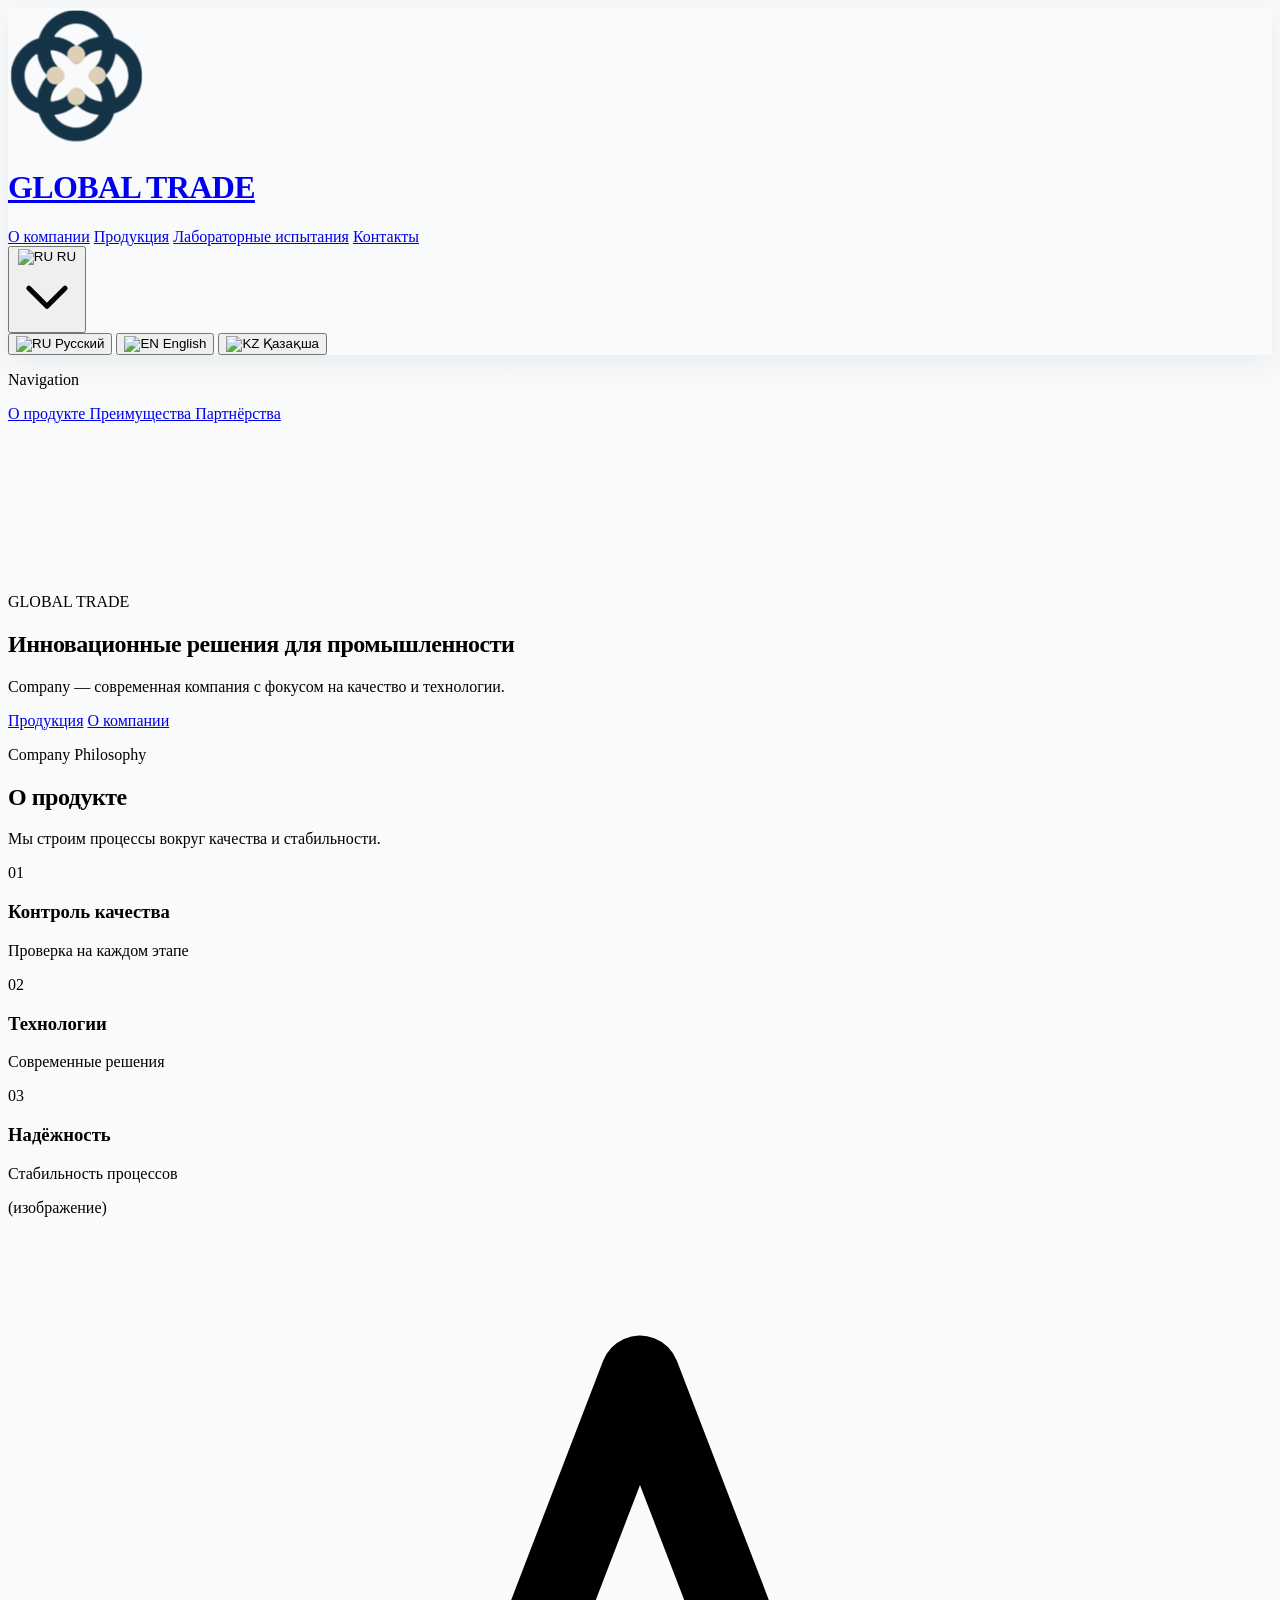
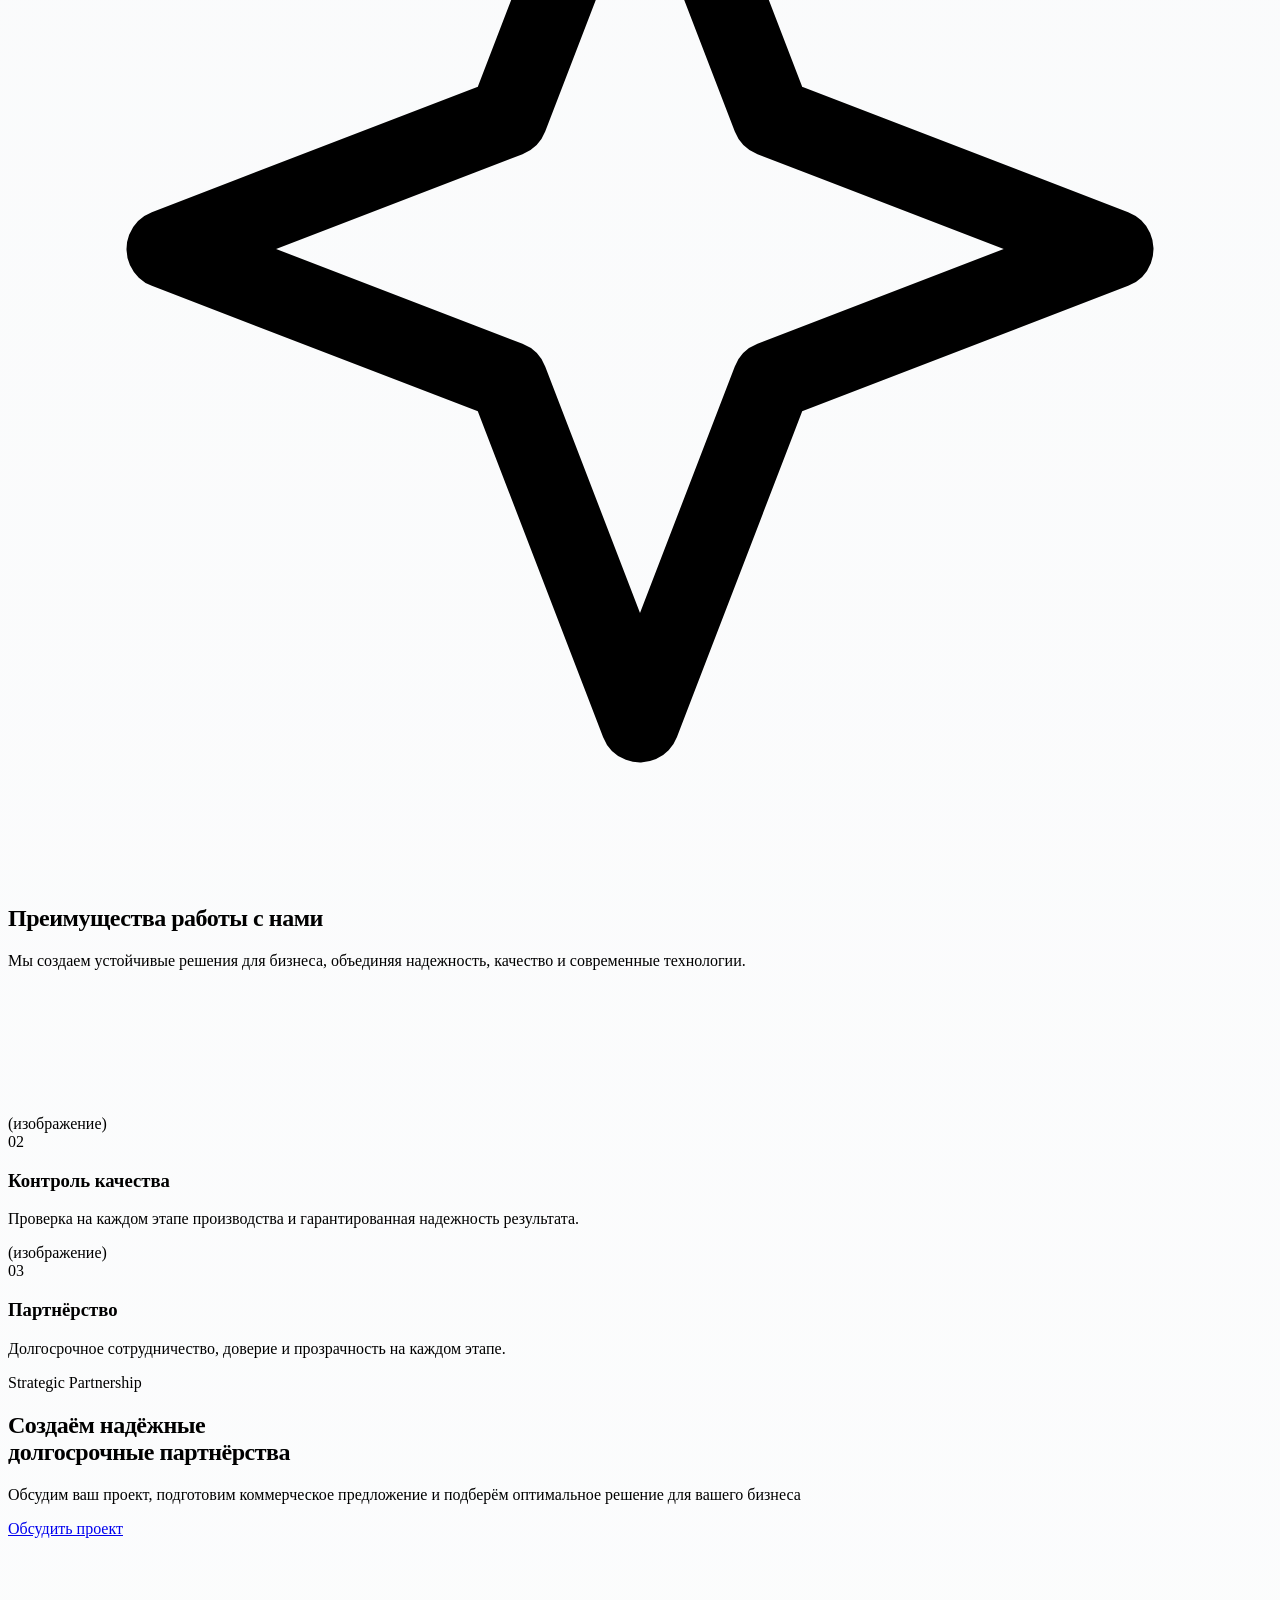
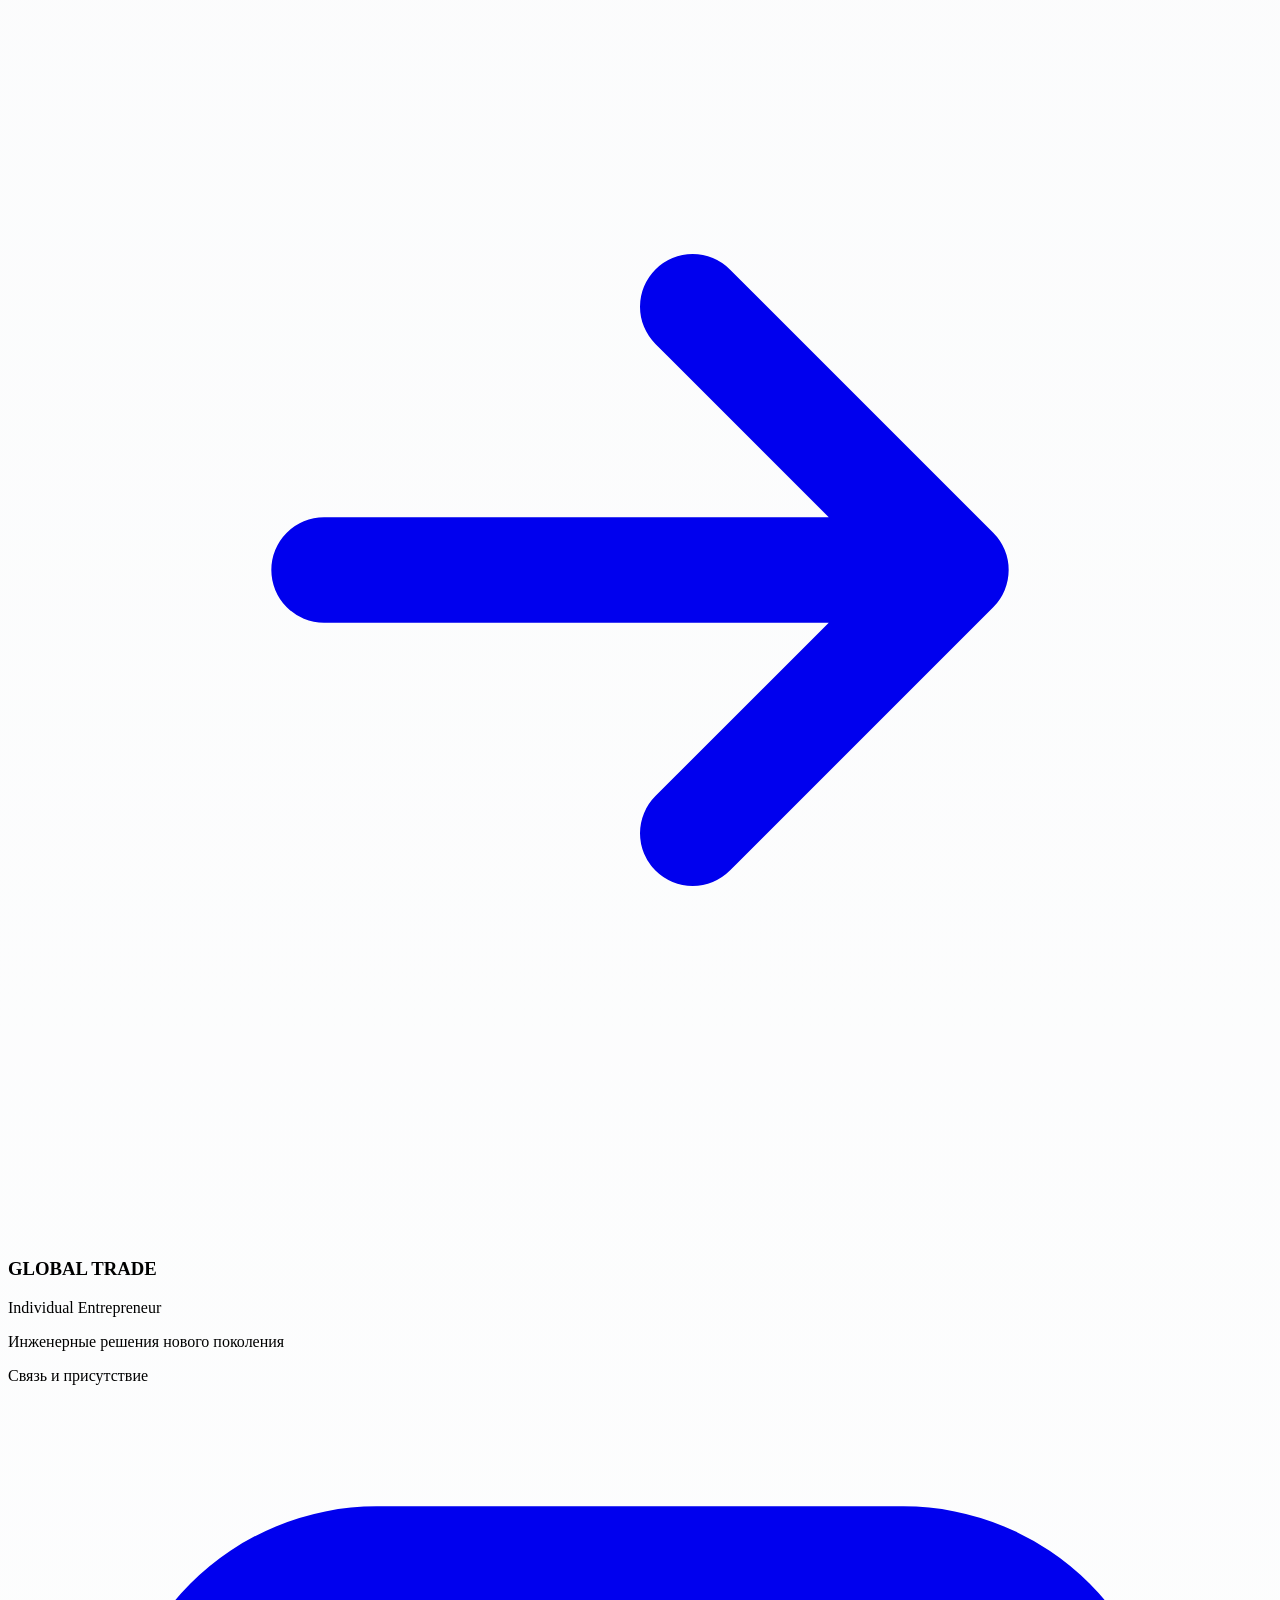
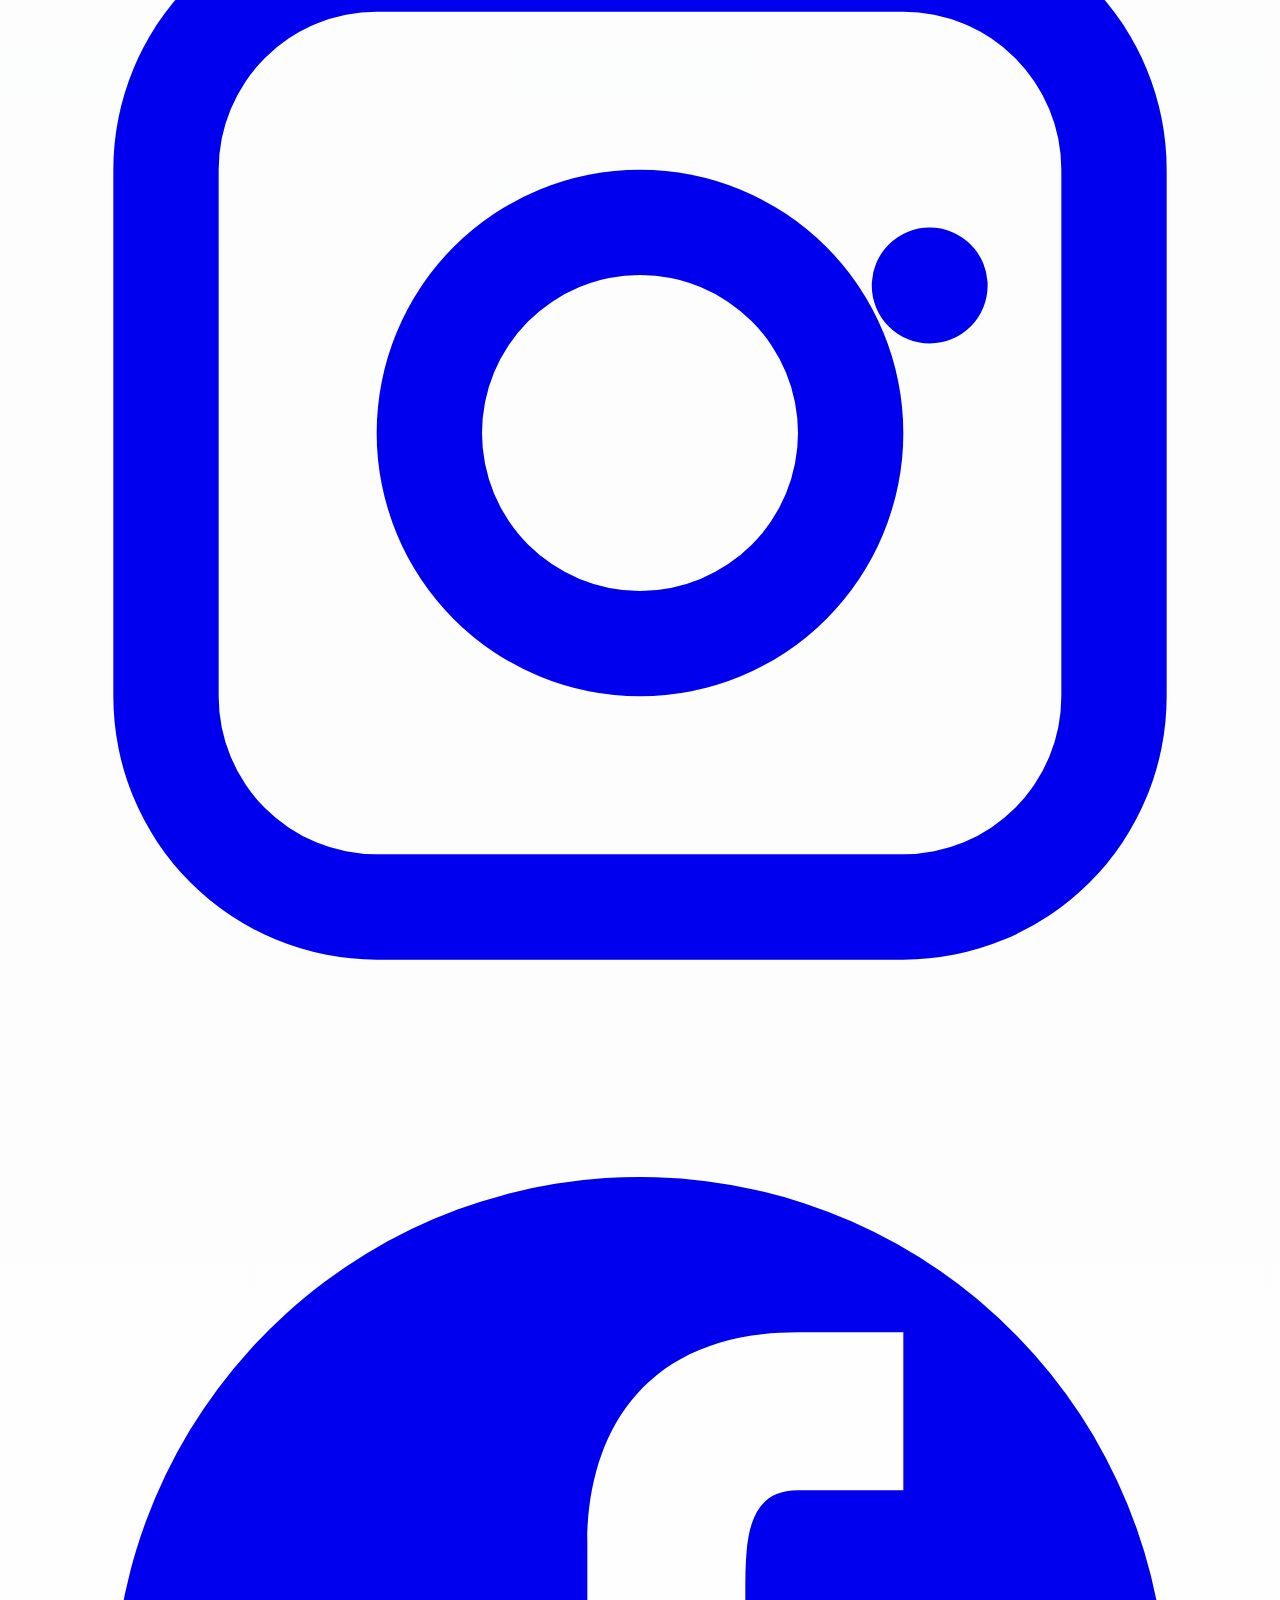
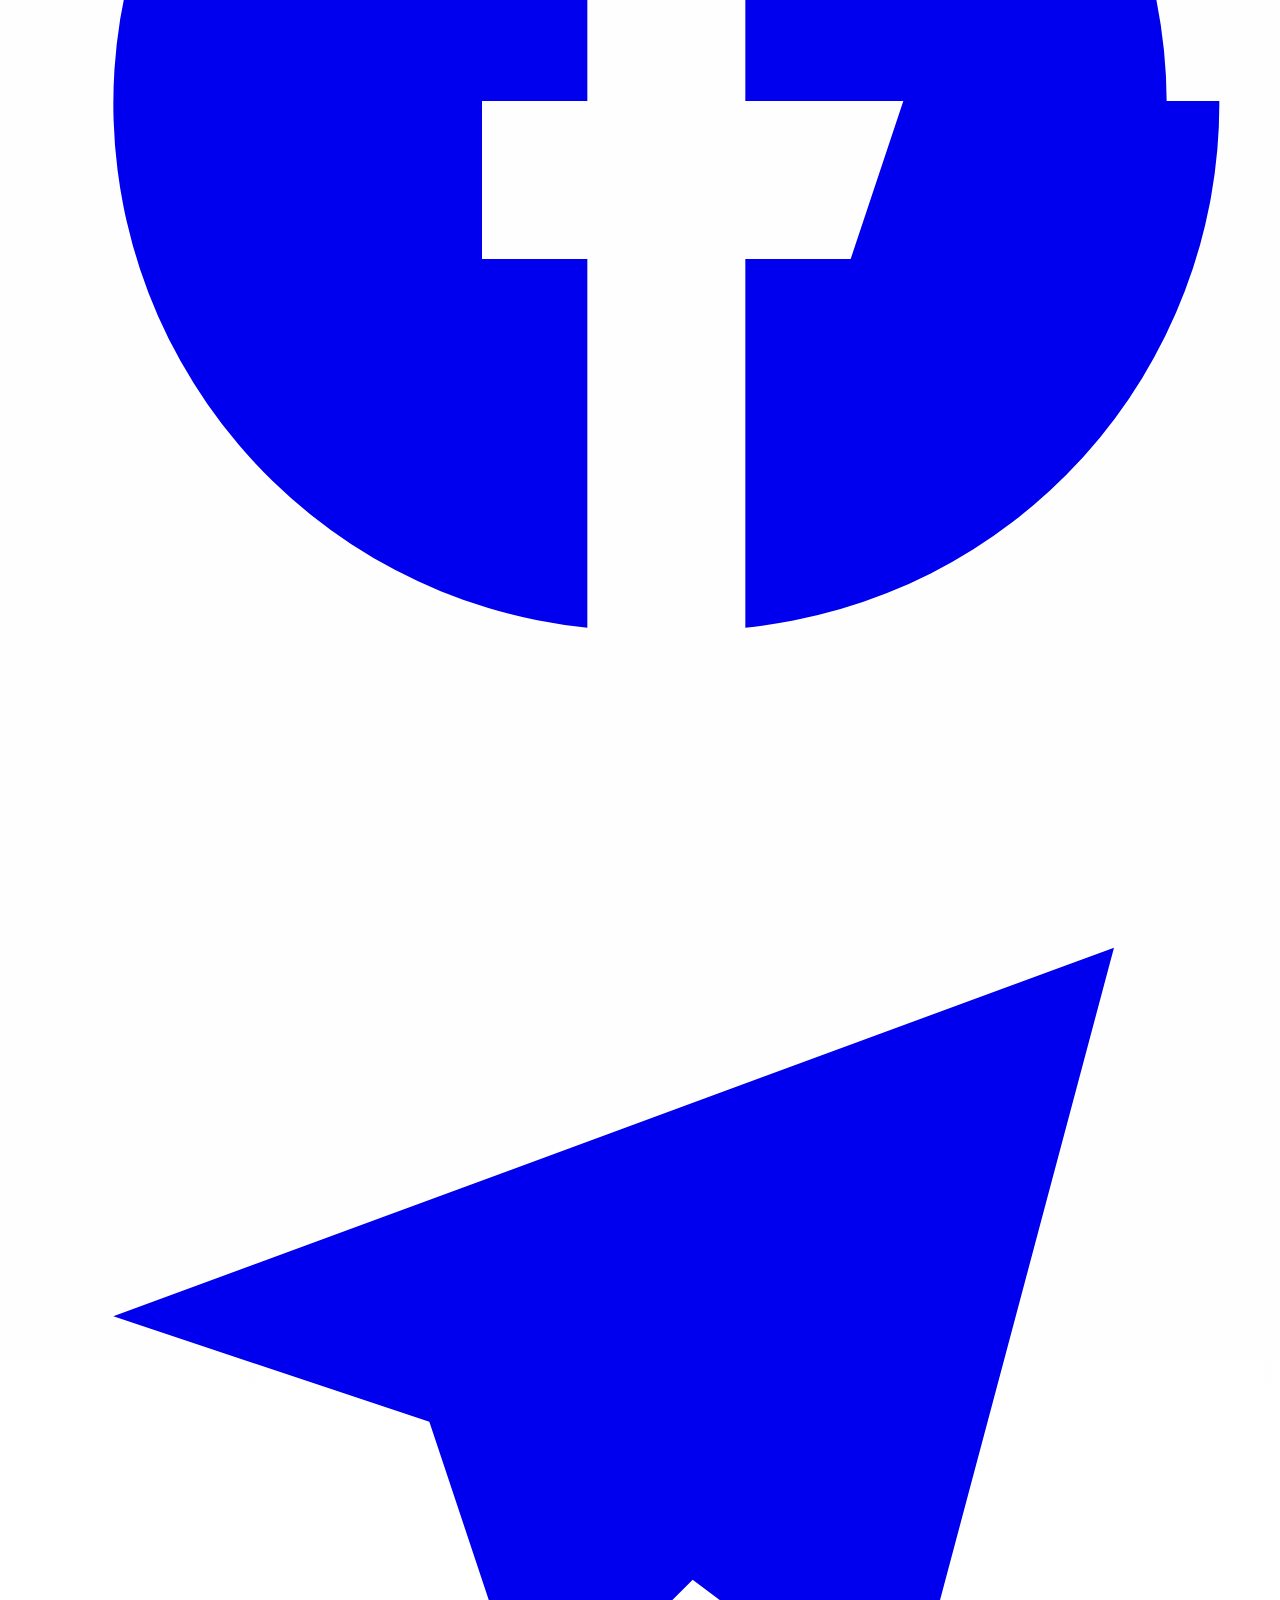
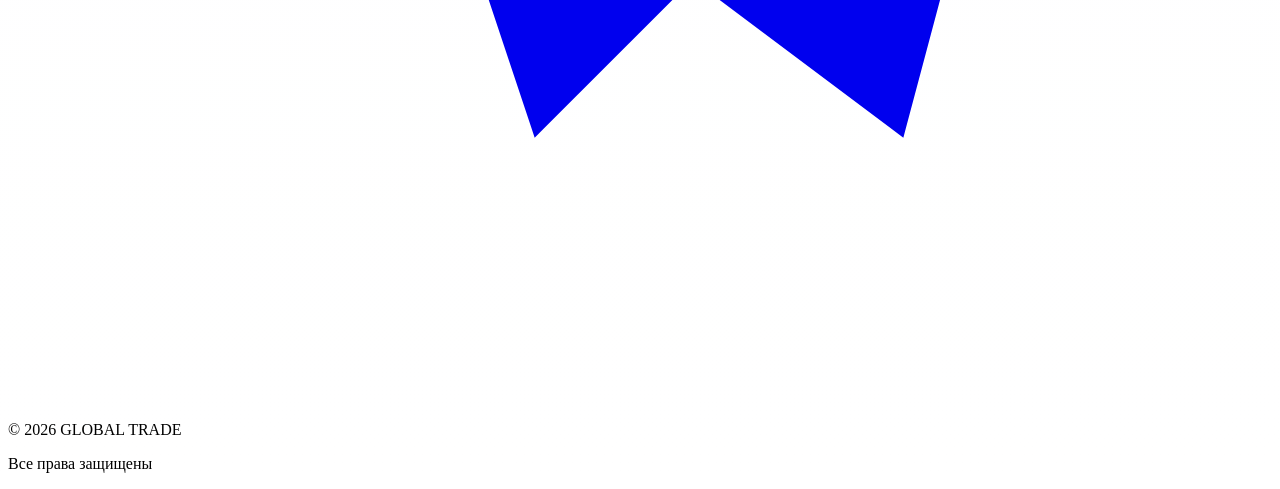
==== index.html @ b589ba6c "Initial commit" ====
<!DOCTYPE html>
<html lang="ru">
<head>
  <meta charset="UTF-8" />
  <meta name="viewport" content="width=device-width, initial-scale=1.0" />
  <title>Company</title>

  <script src="https://cdn.tailwindcss.com"></script>
  <link href="https://unpkg.com/aos@2.3.1/dist/aos.css" rel="stylesheet">
  <link rel="stylesheet" href="./css/app.css" /> 
</head>

<body class="font-sans text-gray-900 overflow-x-hidden opacity-100">

<!-- HEADER -->
<header
  id="mainHeader"
  class="fixed top-0 w-full z-50 transition-all duration-500 ease-in-out
         border-b border-white/20 py-5"
  style="
    background: rgba(255, 255, 255, 0.04);
    backdrop-filter: blur(2px);
    -webkit-backdrop-filter: blur(2px);
    box-shadow: 0 8px 32px rgba(15, 49, 72, 0.08);
  "
>
  <div
    id="headerInner"
    class="w-full flex justify-between items-center
           px-4 sm:px-6 lg:px-10 xl:px-16
           transition-all duration-500"
  >

    <!-- LOGO -->
    <a href="index.html" class="flex items-center">

      <div
        id="logoBox"
        class="bg-white/95 backdrop-blur-md rounded-sm
               px-3 py-1.5 shadow-md border border-gray-200
               transition-all duration-500"
      >
        <div class="flex flex-col items-center leading-none">

          <img
            src="./assets/Logo.png"
            alt="GLOBAL TRADE"
            id="logoImg"
            class="h-8 md:h-9 w-auto object-contain mb-0 transition-all duration-500"
          />

          <h1
            id="logoText"
            class="text-[#0F3148] font-semibold text-xs md:text-sm
                   tracking-wide leading-none -mt-1 transition-all duration-500"
          >
            GLOBAL TRADE
          </h1>

        </div>
      </div>

    </a>

    <!-- NAV -->
    <nav
      id="mainNav"
      class="hidden md:flex gap-8 text-sm font-medium text-white/90 transition-all duration-500"
    >
      <a data-i18n="nav_about" href="about.html" class="hover:text-[#D8C7A1] transition">
        О компании
      </a>

      <a data-i18n="nav_products" href="products.html" class="hover:text-[#D8C7A1] transition">
        Продукция
      </a>

      <a data-i18n="nav_lab" href="lab.html" class="hover:text-[#D8C7A1] transition">
        Лабораторные испытания
      </a>

      <a data-i18n="nav_contacts" href="contacts.html" class="hover:text-[#D8C7A1] transition">
        Контакты
      </a>
    </nav>

    <!-- LANGUAGE SWITCHER -->
    <div class="relative" id="langDropdown">

      <button
        type="button"
        id="langToggle"
        class="flex items-center gap-2 px-4 py-2 rounded-xl border border-white/20 bg-white/10 backdrop-blur-md text-white shadow-sm hover:border-[#D8C7A1] transition"
      >
        <img
          id="currentFlag"
          src="https://flagcdn.com/w40/ru.png"
          alt="RU"
          class="w-5 h-5 rounded-sm object-cover"
        />

        <span id="currentLang" class="text-sm font-medium">
          RU
        </span>

        <svg
          id="langArrow"
          class="w-4 h-4 transition duration-300"
          fill="none"
          stroke="currentColor"
          viewBox="0 0 24 24"
        >
          <path
            stroke-linecap="round"
            stroke-linejoin="round"
            stroke-width="2"
            d="M19 9l-7 7-7-7"
          />
        </svg>
      </button>

      <div
        id="langMenu"
        class="hidden absolute right-0 mt-3 w-48 bg-white rounded-2xl shadow-xl p-2 z-50"
      >

        <button
          type="button"
          onclick="switchLanguage('ru')"
          class="w-full text-left flex items-center gap-3 px-3 py-2 rounded-xl hover:bg-gray-50 transition"
        >
          <img src="https://flagcdn.com/w40/ru.png" class="w-5 h-5 rounded-sm" alt="RU" />
          <span>Русский</span>
        </button>

        <button
          type="button"
          onclick="switchLanguage('en')"
          class="w-full text-left flex items-center gap-3 px-3 py-2 rounded-xl hover:bg-gray-50 transition"
        >
          <img src="https://flagcdn.com/w40/gb.png" class="w-5 h-5 rounded-sm" alt="EN" />
          <span>English</span>
        </button>

        <button
          type="button"
          onclick="switchLanguage('kz')"
          class="w-full text-left flex items-center gap-3 px-3 py-2 rounded-xl hover:bg-gray-50 transition"
        >
          <img src="https://flagcdn.com/w40/kz.png" class="w-5 h-5 rounded-sm" alt="KZ" />
          <span>Қазақша</span>
        </button>

      </div>
    </div>
  </div>
</header>

<!-- SIDE SECTION NAVIGATION -->
<div
  class="fixed right-0 top-1/2 -translate-y-1/2 z-40 hidden lg:block group"
>

  <!-- elegant side trigger -->
  <div
    class="absolute right-0 top-1/2 -translate-y-1/2
           w-[14px] h-[240px]
           rounded-l-[20px]
           bg-gradient-to-b
           from-[#D8C7A1]
           via-[#B89A6A]
           to-[#0F3148]
           shadow-[0_20px_50px_rgba(15,49,72,0.18)]
           overflow-hidden"
  >

    <!-- soft glow -->
    <div
      class="absolute inset-0
             bg-white/10
             backdrop-blur-sm"
    ></div>

    <!-- center ornament -->
    <div
      class="absolute top-1/2 left-1/2
             -translate-x-1/2 -translate-y-1/2
             flex flex-col gap-2"
    >
      <span class="w-[4px] h-[4px] rounded-full bg-white/70"></span>
      <span class="w-[4px] h-[4px] rounded-full bg-white/70"></span>
      <span class="w-[4px] h-[4px] rounded-full bg-white/70"></span>
    </div>

  </div>

  <!-- expandable menu -->
  <div
    class="mr-4
          translate-x-[260px]
          group-hover:translate-x-0
          transition-all duration-500 ease-in-out"
  >

    <div
      class="relative
            bg-white
            border border-[#E8DFCF]
            rounded-[28px]
            px-6 py-7
            shadow-[0_30px_80px_rgba(15,49,72,0.12)]"
    >

      <!-- top ornament -->
      <div class="flex items-center gap-3 mb-6">

        <span class="w-8 h-[1px] bg-[#D8C7A1]/80"></span>

        <div
          class="w-2.5 h-2.5 rotate-45
                border border-[#D8C7A1]"
        ></div>

        <span class="w-8 h-[1px] bg-[#D8C7A1]/80"></span>

      </div>

      <!-- title -->
      <p
        class="text-[11px]
              uppercase tracking-[0.22em]
              text-[#0F3148]/50
              mb-5"
      >
        Navigation
      </p>

      <!-- links -->
      <div class="flex flex-col gap-5">

        <a
          href="#product"
          class="group/item flex items-center gap-4
                text-sm text-[#0F3148]/75
                hover:text-[#0F3148]
                transition duration-300"
        >
          <span
            class="w-2.5 h-2.5 rounded-full
                  border border-[#D8C7A1]
                  bg-[#D8C7A1]/20
                  group-hover/item:scale-125
                  group-hover/item:bg-[#D8C7A1]
                  transition duration-300"
          ></span>

          <span class="font-medium">
            О продукте
          </span>
        </a>

        <a
          href="#values"
          class="group/item flex items-center gap-4
                text-sm text-[#0F3148]/75
                hover:text-[#0F3148]
                transition duration-300"
        >
          <span
            class="w-2.5 h-2.5 rounded-full
                  border border-[#D8C7A1]
                  bg-[#D8C7A1]/20
                  group-hover/item:scale-125
                  group-hover/item:bg-[#D8C7A1]
                  transition duration-300"
          ></span>

          <span class="font-medium">
            Преимущества
          </span>
        </a>

        <a
          href="#partnership"
          class="group/item flex items-center gap-4
                text-sm text-[#0F3148]/75
                hover:text-[#0F3148]
                transition duration-300"
        >
          <span
            class="w-2.5 h-2.5 rounded-full
                  border border-[#D8C7A1]
                  bg-[#D8C7A1]/20
                  group-hover/item:scale-125
                  group-hover/item:bg-[#D8C7A1]
                  transition duration-300"
          ></span>

          <span class="font-medium">
            Партнёрства
          </span>
        </a>

      </div>

    </div>
  </div>
</div>

<!-- HERO -->
<section class="relative h-[76vh] min-h-[650px] flex items-center overflow-hidden">

  <!-- Background Video -->
  <video
    autoplay
    muted
    loop
    playsinline
    class="absolute inset-0 w-full h-full object-cover z-10"
  >
    <source src="./assets/Main.mp4" type="video/mp4" />
  </video>

  <!-- Brand Overlay -->
  <div class="absolute inset-0 bg-[#0F3148]/65 z-10"></div>
  <div class="absolute inset-0 bg-gradient-to-r from-[#0F3148]/80 via-[#0F3148]/45 to-transparent z-10"></div>

  <!-- Soft Bottom Transition -->
  <div class="absolute bottom-0 left-0 w-full h-24 bg-gradient-to-t from-black/20 to-transparent z-10"></div>

  <!-- Content -->
  <div class="relative z-20 w-full px-4 sm:px-6 lg:px-10 xl:px-16">

    <div class="max-w-2xl">

      <!-- Small Label -->
      <p
        data-aos="fade-up"
        class="text-white/70 text-sm uppercase tracking-[0.2em] mb-5"
      >
        GLOBAL TRADE
      </p>

      <!-- Title -->
      <h1
        data-i18n="hero_title"
        data-aos="fade-up"
        data-aos-delay="100"
        class="text-4xl md:text-6xl font-semibold leading-tight text-white mb-6"
      >
        Инновационные решения для промышленности
      </h1>

      <!-- Description -->
      <p
        data-i18n="hero_desc"
        data-aos="fade-up"
        data-aos-delay="200"
        class="text-white/85 text-lg md:text-xl leading-relaxed max-w-xl mb-10"
      >
        GLOBAL TRADE — современная компания с фокусом на качество, технологии и устойчивое развитие промышленности.
      </p>

      <!-- CTA Buttons -->
      <div
        data-aos="fade-up"
        data-aos-delay="300"
        class="flex flex-wrap gap-4"
      >

        <a
          data-i18n="btn_products"
          href="products.html"
          class="bg-[#D8C7A1] text-[#0F3148] px-7 py-4 rounded-xl hover:opacity-90 transition shadow-lg font-medium"
        >
          Продукция
        </a>

        <a
          data-i18n="btn_about"
          href="about.html"
          class="border border-white/30 text-white px-7 py-4 rounded-xl hover:bg-white/10 transition font-medium"
        >
          О компании
        </a>

      </div>

    </div>

  </div>
</section>


<!-- FEATURES / OUR APPROACH -->
<section id="product" class="relative pt-24 pb-20 overflow-hidden">

  <!-- Luxury background -->
  <div class="absolute inset-0 bg-gradient-to-b from-[#F3F0EA] via-white to-[#F8F8F8]"></div>

  <!-- Soft blue glow -->
  <div class="absolute top-[-150px] right-[-100px] w-[500px] h-[500px] bg-[#0F3148]/5 blur-[140px] rounded-full"></div>

  <!-- Soft beige glow -->
  <div class="absolute bottom-[-150px] left-[-100px] w-[450px] h-[450px] bg-[#D8C7A1]/10 blur-[120px] rounded-full"></div>

  <!-- Content -->
  <div class="relative z-10 w-full px-4 sm:px-6 lg:px-10 xl:px-16">

    <div class="grid lg:grid-cols-2 gap-16 items-center">

      <!-- LEFT TEXT BLOCK -->
      <div data-aos="fade-right">

        <p class="text-[#0F3148]/60 uppercase tracking-[0.18em] text-sm mb-3">
          Company Philosophy
        </p>

        <h2
          data-i18n="approach_title"
          class="text-3xl md:text-5xl font-semibold text-[#0F3148] mb-5"
        >
          О продукте
        </h2>

        <p
          data-i18n="approach_desc"
          class="text-[#0F3148]/70 mb-10 max-w-xl text-lg leading-relaxed"
        >
          Мы строим процессы вокруг качества и стабильности.
        </p>

        <div class="space-y-8">

          <!-- Item -->
          <div class="flex gap-5">

            <div class="w-11 h-11 bg-[#0F3148]/5 text-[#0F3148]
                        flex items-center justify-center rounded-xl
                        font-semibold border border-[#0F3148]/10">
              01
            </div>

            <div>
              <h3
                data-i18n="approach_item_1_title"
                class="font-semibold text-[#0F3148] text-lg"
              >
                Контроль качества
              </h3>

              <p
                data-i18n="approach_item_1_desc"
                class="text-[#0F3148]/65 text-sm mt-1"
              >
                Проверка на каждом этапе
              </p>
            </div>

          </div>

          <!-- Item -->
          <div class="flex gap-5">

            <div class="w-11 h-11 bg-[#0F3148]/5 text-[#0F3148]
                        flex items-center justify-center rounded-xl
                        font-semibold border border-[#0F3148]/10">
              02
            </div>

            <div>
              <h3
                data-i18n="approach_item_2_title"
                class="font-semibold text-[#0F3148] text-lg"
              >
                Технологии
              </h3>

              <p
                data-i18n="approach_item_2_desc"
                class="text-[#0F3148]/65 text-sm mt-1"
              >
                Современные решения
              </p>
            </div>

          </div>

          <!-- Item -->
          <div class="flex gap-5">

            <div class="w-11 h-11 bg-[#0F3148]/5 text-[#0F3148]
                        flex items-center justify-center rounded-xl
                        font-semibold border border-[#0F3148]/10">
              03
            </div>

            <div>
              <h3
                data-i18n="approach_item_3_title"
                class="font-semibold text-[#0F3148] text-lg"
              >
                Надёжность
              </h3>

              <p
                data-i18n="approach_item_3_desc"
                class="text-[#0F3148]/65 text-sm mt-1"
              >
                Стабильность процессов
              </p>
            </div>

          </div>

        </div>

      </div>

      <!-- RIGHT IMAGE BLOCK -->
      <div data-aos="fade-left">

        <div class="relative">

          <div class="absolute inset-0 bg-[#D8C7A1]/10 blur-3xl rounded-[40px]"></div>

          <div class="relative w-full h-[460px] rounded-[32px]
                      bg-white/80 backdrop-blur-md border border-white/60
                      shadow-xl flex items-center justify-center">

            <span class="text-[#0F3148]/40 text-sm">
              (изображение)
            </span>

          </div>

        </div>

      </div>

    </div>

  </div>
</section>


<!-- VALUES -->
<section id="values" class="relative py-24 bg-gradient-to-b from-white to-[#F8FAFC] overflow-hidden">

  <!-- soft background glow -->
  <div class="absolute inset-0 pointer-events-none">
    <div class="absolute top-10 left-10 w-72 h-72 bg-[#0F3148]/5 rounded-full blur-[120px]"></div>
    <div class="absolute bottom-10 right-10 w-80 h-80 bg-[#D8C7A1]/10 rounded-full blur-[140px]"></div>
  </div>

  <div class="relative z-10 w-full px-4 sm:px-6 lg:px-10 xl:px-16">

    <!-- TITLE -->
    <div class="text-center mb-16" data-aos="fade-up">

      <!-- elegant ornament -->
      <div class="flex justify-center mb-5">
        <div class="flex items-center gap-3">

          <span class="w-10 h-[1px] bg-[#D8C7A1]/70"></span>

          <svg
            class="w-5 h-5 text-[#D8C7A1]"
            fill="none"
            stroke="currentColor"
            viewBox="0 0 24 24"
          >
            <path
              stroke-linecap="round"
              stroke-linejoin="round"
              stroke-width="1.5"
              d="M12 3L14.5 9.5L21 12L14.5 14.5L12 21L9.5 14.5L3 12L9.5 9.5L12 3Z"
            />
          </svg>

          <span class="w-10 h-[1px] bg-[#D8C7A1]/70"></span>

        </div>
      </div>

      <h2
        data-i18n="values_title"
        class="text-3xl md:text-5xl font-semibold text-[#0F3148] leading-tight"
      >
        Преимущества работы с нами
      </h2>

      <p class="text-gray-600 text-lg max-w-2xl mx-auto mt-5 leading-relaxed">
        Мы создаем устойчивые решения для бизнеса, объединяя
        надежность, качество и современные технологии.
      </p>

    </div>

    <!-- CARDS -->
    <div class="grid md:grid-cols-3 gap-8">

      <!-- CARD 1 -->
      <div
        class="group bg-white rounded-3xl border border-gray-100 shadow-sm
               hover:shadow-xl transition duration-500 overflow-hidden"
        data-aos="fade-up"
      >
        <div
          class="h-56 bg-gradient-to-br from-[#0F3148]/5 to-[#D8C7A1]/10
                 flex items-center justify-center"
        >
          <span class="text-gray-400 text-sm">(изображение)</span>
        </div>

        <div class="p-8">
          <div
            class="w-12 h-12 rounded-2xl bg-[#0F3148]/5 text-[#0F3148]
                   flex items-center justify-center font-semibold mb-5"
          >
            01
          </div>

          <h3
            data-i18n="values_1"
            class="font-semibold text-xl text-[#0F3148] mb-3"
          >
            Технологичность
          </h3>

          <p class="text-gray-600 leading-relaxed">
            Современные решения и инновационные подходы
            для стабильного роста и эффективности.
          </p>
        </div>
      </div>

      <!-- CARD 2 -->
      <div
        class="group bg-white rounded-3xl border border-gray-100 shadow-sm
               hover:shadow-xl transition duration-500 overflow-hidden"
        data-aos="fade-up"
        data-aos-delay="100"
      >
        <div
          class="h-56 bg-gradient-to-br from-[#0F3148]/5 to-[#D8C7A1]/10
                 flex items-center justify-center"
        >
          <span class="text-gray-400 text-sm">(изображение)</span>
        </div>

        <div class="p-8">
          <div
            class="w-12 h-12 rounded-2xl bg-[#0F3148]/5 text-[#0F3148]
                   flex items-center justify-center font-semibold mb-5"
          >
            02
          </div>

          <h3
            data-i18n="values_2"
            class="font-semibold text-xl text-[#0F3148] mb-3"
          >
            Контроль качества
          </h3>

          <p class="text-gray-600 leading-relaxed">
            Проверка на каждом этапе производства
            и гарантированная надежность результата.
          </p>
        </div>
      </div>

      <!-- CARD 3 -->
      <div
        class="group bg-white rounded-3xl border border-gray-100 shadow-sm
               hover:shadow-xl transition duration-500 overflow-hidden"
        data-aos="fade-up"
        data-aos-delay="200"
      >
        <div
          class="h-56 bg-gradient-to-br from-[#0F3148]/5 to-[#D8C7A1]/10
                 flex items-center justify-center"
        >
          <span class="text-gray-400 text-sm">(изображение)</span>
        </div>

        <div class="p-8">
          <div
            class="w-12 h-12 rounded-2xl bg-[#0F3148]/5 text-[#0F3148]
                   flex items-center justify-center font-semibold mb-5"
          >
            03
          </div>

          <h3
            data-i18n="values_3"
            class="font-semibold text-xl text-[#0F3148] mb-3"
          >
            Партнёрство
          </h3>

          <p class="text-gray-600 leading-relaxed">
            Долгосрочное сотрудничество,
            доверие и прозрачность на каждом этапе.
          </p>
        </div>
      </div>

    </div>

  </div>
</section>


<!-- CTA -->
<section id="partnership" class="relative py-14 bg-gradient-to-b from-[#C8B08A] via-[#9F845C] to-[#5E4A33] overflow-hidden">

  <!-- luxury background atmosphere -->
  <div class="absolute inset-0 pointer-events-none">

    <!-- warm top glow -->
    <div
      class="absolute top-[-80px] left-[-40px] w-80 h-80
             bg-[#E6D4B2]/18 rounded-full blur-[140px]
             animate-[floatGlow_8s_ease-in-out_infinite]"
    ></div>

    <!-- deep navy contrast -->
    <div
      class="absolute bottom-[-100px] right-0 w-[420px] h-[420px]
             bg-[#0F3148]/20 rounded-full blur-[180px]
             animate-[floatGlow_10s_ease-in-out_infinite]"
    ></div>

    <!-- center luxury depth -->
    <div
      class="absolute inset-0 m-auto w-[520px] h-[320px]
             bg-black/10 rounded-full blur-[150px]
             animate-[pulseSoft_7s_ease-in-out_infinite]"
    ></div>

  </div>

  <div class="relative z-10 w-full px-4 sm:px-6 lg:px-10 xl:px-16">

    <div class="max-w-4xl mx-auto">

      <!-- premium card -->
      <div
        data-aos="zoom-in-up"
        data-aos-duration="1200"
        class="relative overflow-hidden rounded-[32px]
               border border-white/20
               bg-white/35 backdrop-blur-xl
               shadow-[0_35px_100px_rgba(15,49,72,0.18)]"
      >

        <!-- top accent -->
        <div
          class="absolute top-0 left-0 w-full h-[2px]
                 bg-gradient-to-r from-transparent via-white/50 to-transparent"
        ></div>

        <div class="px-8 md:px-14 py-10 md:py-12 text-center">

          <!-- micro label -->
          <p
            class="text-white/70 text-xs md:text-sm
                   uppercase tracking-[0.25em] mb-5"
            data-aos="fade-down"
          >
            Strategic Partnership
          </p>

          <!-- premium ornament -->
          <div
            class="flex justify-center mb-6"
            data-aos="fade-down"
            data-aos-delay="100"
          >
            <div class="flex items-center gap-3">

              <span class="w-12 h-[1px] bg-white/35"></span>

              <div class="w-3 h-3 rotate-45 border border-white/50"></div>

              <span class="w-12 h-[1px] bg-white/35"></span>

            </div>
          </div>

          <!-- stronger headline -->
          <h2
            data-aos="fade-up"
            data-aos-delay="200"
            class="text-3xl md:text-5xl font-semibold
                   text-white leading-tight mb-5"
          >
            Создаём надёжные<br>
            долгосрочные партнёрства
          </h2>

          <!-- stronger description -->
          <p
            data-aos="fade-up"
            data-aos-delay="350"
            class="text-white/80 text-base md:text-lg
                   max-w-2xl mx-auto leading-relaxed mb-8"
          >
            Обсудим ваш проект, подготовим коммерческое предложение
            и подберём оптимальное решение для вашего бизнеса
          </p>

          <!-- better button -->
          <a
            href="contacts.html"
            data-aos="fade-up"
            data-aos-delay="500"
            class="inline-flex items-center gap-3
                   bg-[#0F3148] text-white
                   px-8 py-4 rounded-2xl
                   font-semibold text-sm md:text-base
                   tracking-wide
                   hover:bg-[#163F5B]
                   hover:scale-[1.03]
                   transition duration-500
                   shadow-[0_14px_35px_rgba(15,49,72,0.22)]"
          >
            Обсудить проект

            <svg
              class="w-5 h-5"
              fill="none"
              stroke="currentColor"
              viewBox="0 0 24 24"
            >
              <path
                stroke-linecap="round"
                stroke-linejoin="round"
                stroke-width="2"
                d="M13 7l5 5m0 0l-5 5m5-5H6"
              />
            </svg>
          </a>

          <!-- trust micro line -->
          <p
            class="text-white/60 text-sm mt-8"
            data-aos="fade-up"
            data-aos-delay="650"
          >
            Trusted by partners across Kazakhstan & CIS
          </p>

        </div>

      </div>

    </div>

  </div>
</section>

<!-- FOOTER -->
<footer class="relative bg-gradient-to-b from-[#0B2233] via-[#0F3148] to-[#081722] text-white overflow-hidden">

  <!-- elegant background glow -->
  <div class="absolute inset-0 pointer-events-none">
    <div class="absolute top-[-120px] left-1/2 -translate-x-1/2 w-[500px] h-[500px] bg-[#D8C7A1]/10 blur-[140px] rounded-full"></div>
    <div class="absolute bottom-[-100px] right-20 w-[320px] h-[320px] bg-white/5 blur-[120px] rounded-full"></div>
  </div>

  <div
    id="footerAnim"
    class="relative z-10 w-full px-4 sm:px-6 lg:px-10 xl:px-16
       py-8 opacity-0 translate-y-6
       transition-all duration-700"
  >

    <!-- top border -->
    <div class="border-t border-white/10 pt-10">

      <div class="grid grid-cols-1 md:grid-cols-3 gap-10 items-center">

        <!-- LEFT -->
        <div>

          <!-- small ornament -->
          <div class="flex items-center gap-2 mb-4">
            <span class="w-8 h-[1px] bg-[#D8C7A1]/60"></span>
            <div class="w-2 h-2 rounded-full bg-[#D8C7A1]/80"></div>
          </div>

          <h3 class="text-xl font-semibold tracking-wide">
            GLOBAL TRADE
          </h3>

          <p class="text-[#D8C7A1] text-xs uppercase tracking-[0.18em] mt-1">
            Individual Entrepreneur
          </p>

          <p
            data-i18n="footer_desc"
            class="text-white/60 text-sm mt-4 leading-relaxed max-w-xs"
          >
            Инженерные решения нового поколения
          </p>

        </div>

        <!-- CENTER -->
        <div class="flex flex-col items-center gap-5">

          <p
            data-i18n="footer_presence"
            class="text-sm text-white/50 uppercase tracking-[0.15em]"
          >
            Связь и присутствие
          </p>

          <div class="flex items-center gap-5">

            <!-- Instagram -->
            <a
              href="#"
              class="w-11 h-11 rounded-2xl border border-white/10
                     bg-white/5 backdrop-blur-md
                     flex items-center justify-center
                     hover:border-[#D8C7A1]
                     hover:scale-105
                     transition duration-500"
            >
              <svg class="w-5 h-5" viewBox="0 0 24 24" fill="currentColor">
                <path d="M7 2h10a5 5 0 0 1 5 5v10a5 5 0 0 1-5 5H7a5 5 0 0 1-5-5V7a5 5 0 0 1 5-5zm10 2H7a3 3 0 0 0-3 3v10a3 3 0 0 0 3 3h10a3 3 0 0 0 3-3V7a3 3 0 0 0-3-3zm-5 3a5 5 0 1 1 0 10 5 5 0 0 1 0-10zm0 2a3 3 0 1 0 0 6 3 3 0 0 0 0-6zm5.5-.9a1.1 1.1 0 1 1 0 2.2 1.1 1.1 0 0 1 0-2.2z"/>
              </svg>
            </a>

            <!-- Facebook -->
            <a
              href="#"
              class="w-11 h-11 rounded-2xl border border-white/10
                     bg-white/5 backdrop-blur-md
                     flex items-center justify-center
                     hover:border-[#D8C7A1]
                     hover:scale-105
                     transition duration-500"
            >
              <svg class="w-5 h-5" fill="currentColor" viewBox="0 0 24 24">
                <path d="M22 12a10 10 0 1 0-11 10v-7h-2v-3h2V9c0-2 1-4 4-4h2v3h-2c-1 0-1 1-1 2v2h3l-1 3h-2v7a10 10 0 0 0 9-10z"/>
              </svg>
            </a>

            <!-- Telegram -->
            <a
              href="#"
              class="w-11 h-11 rounded-2xl border border-white/10
                     bg-white/5 backdrop-blur-md
                     flex items-center justify-center
                     hover:border-[#D8C7A1]
                     hover:scale-105
                     transition duration-500"
            >
              <svg class="w-5 h-5" fill="currentColor" viewBox="0 0 24 24">
                <path d="M21 4L2 11l6 2 2 6 3-3 4 3 4-15z"/>
              </svg>
            </a>

          </div>

        </div>

        <!-- RIGHT -->
        <div class="md:text-right text-left">

          <p class="text-white/70 text-sm font-medium">
            © 2026 GLOBAL TRADE
          </p>

          <p
            data-i18n="footer_rights"
            class="text-white/50 text-sm mt-2"
          >
            Все права защищены
          </p>

        </div>

      </div>

    </div>

  </div>
</footer>
<!-- AOS -->
<script src="https://unpkg.com/aos@2.3.1/dist/aos.js"></script>

<!-- I18N -->
<script src="./js/internationalization.js"></script>
<script src="./js/app.js"></script>
</body>
</html>
---- css/app.css ----
body {
  background: linear-gradient(to bottom, #f9fafb, #ffffff);
  transition: opacity 0.3s ease;
}

/* глобальный ритм секций */
section {
  position: relative;
}

/* чуть более аккуратная типографика */
h1, h2 {
  letter-spacing: -0.02em;
}

/* мягкие карточки */
.card-soft {
  transition: all 0.25s ease;
}

.card-soft:hover {
  transform: translateY(-4px);
}

@keyframes floatGlow {
  0%, 100% {
    transform: translateY(0px) translateX(0px);
  }
  50% {
    transform: translateY(-20px) translateX(10px);
  }
}

@keyframes pulseSoft {
  0%, 100% {
    opacity: 0.7;
    transform: scale(1);
  }
  50% {
    opacity: 1;
    transform: scale(1.05);
  }
}

@keyframes shineLine {
  0% {
    opacity: 0.2;
    transform: translateX(-20%);
  }
  50% {
    opacity: 1;
  }
  100% {
    opacity: 0.2;
    transform: translateX(20%);
  }
}
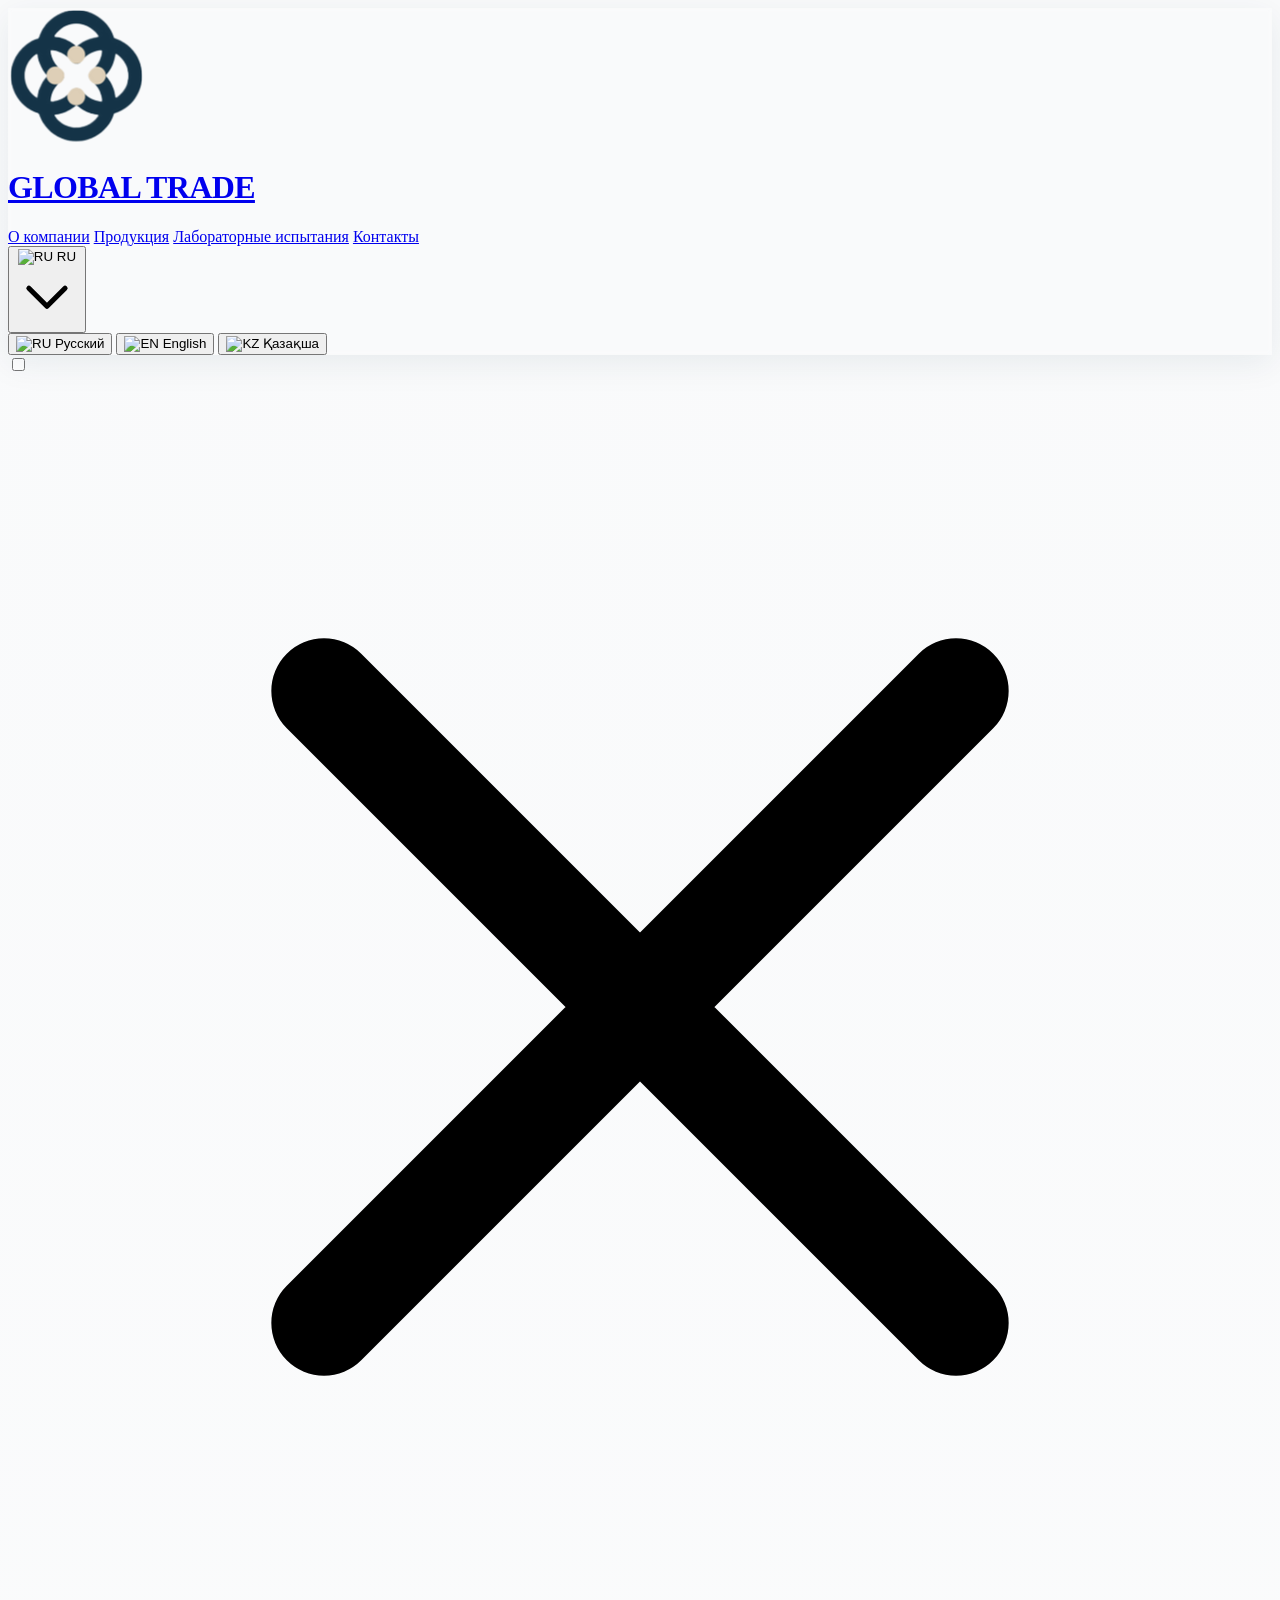
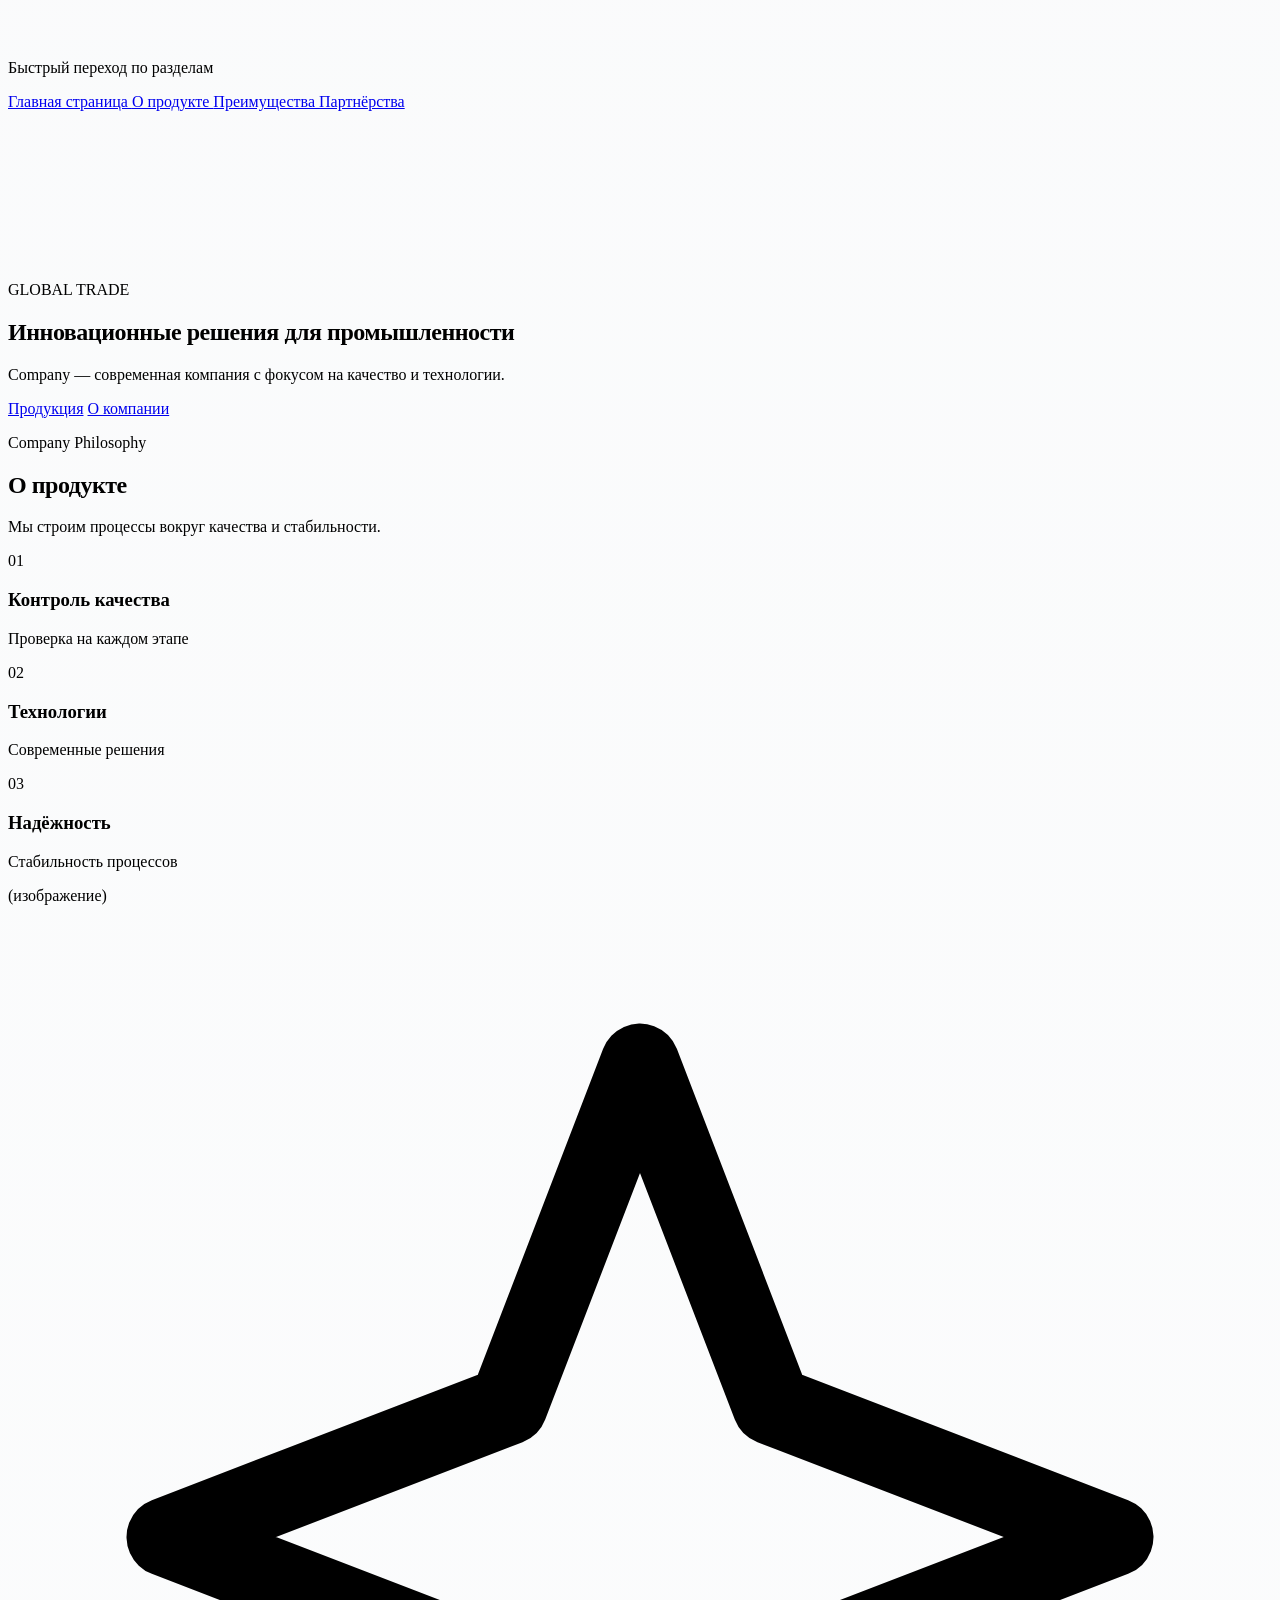
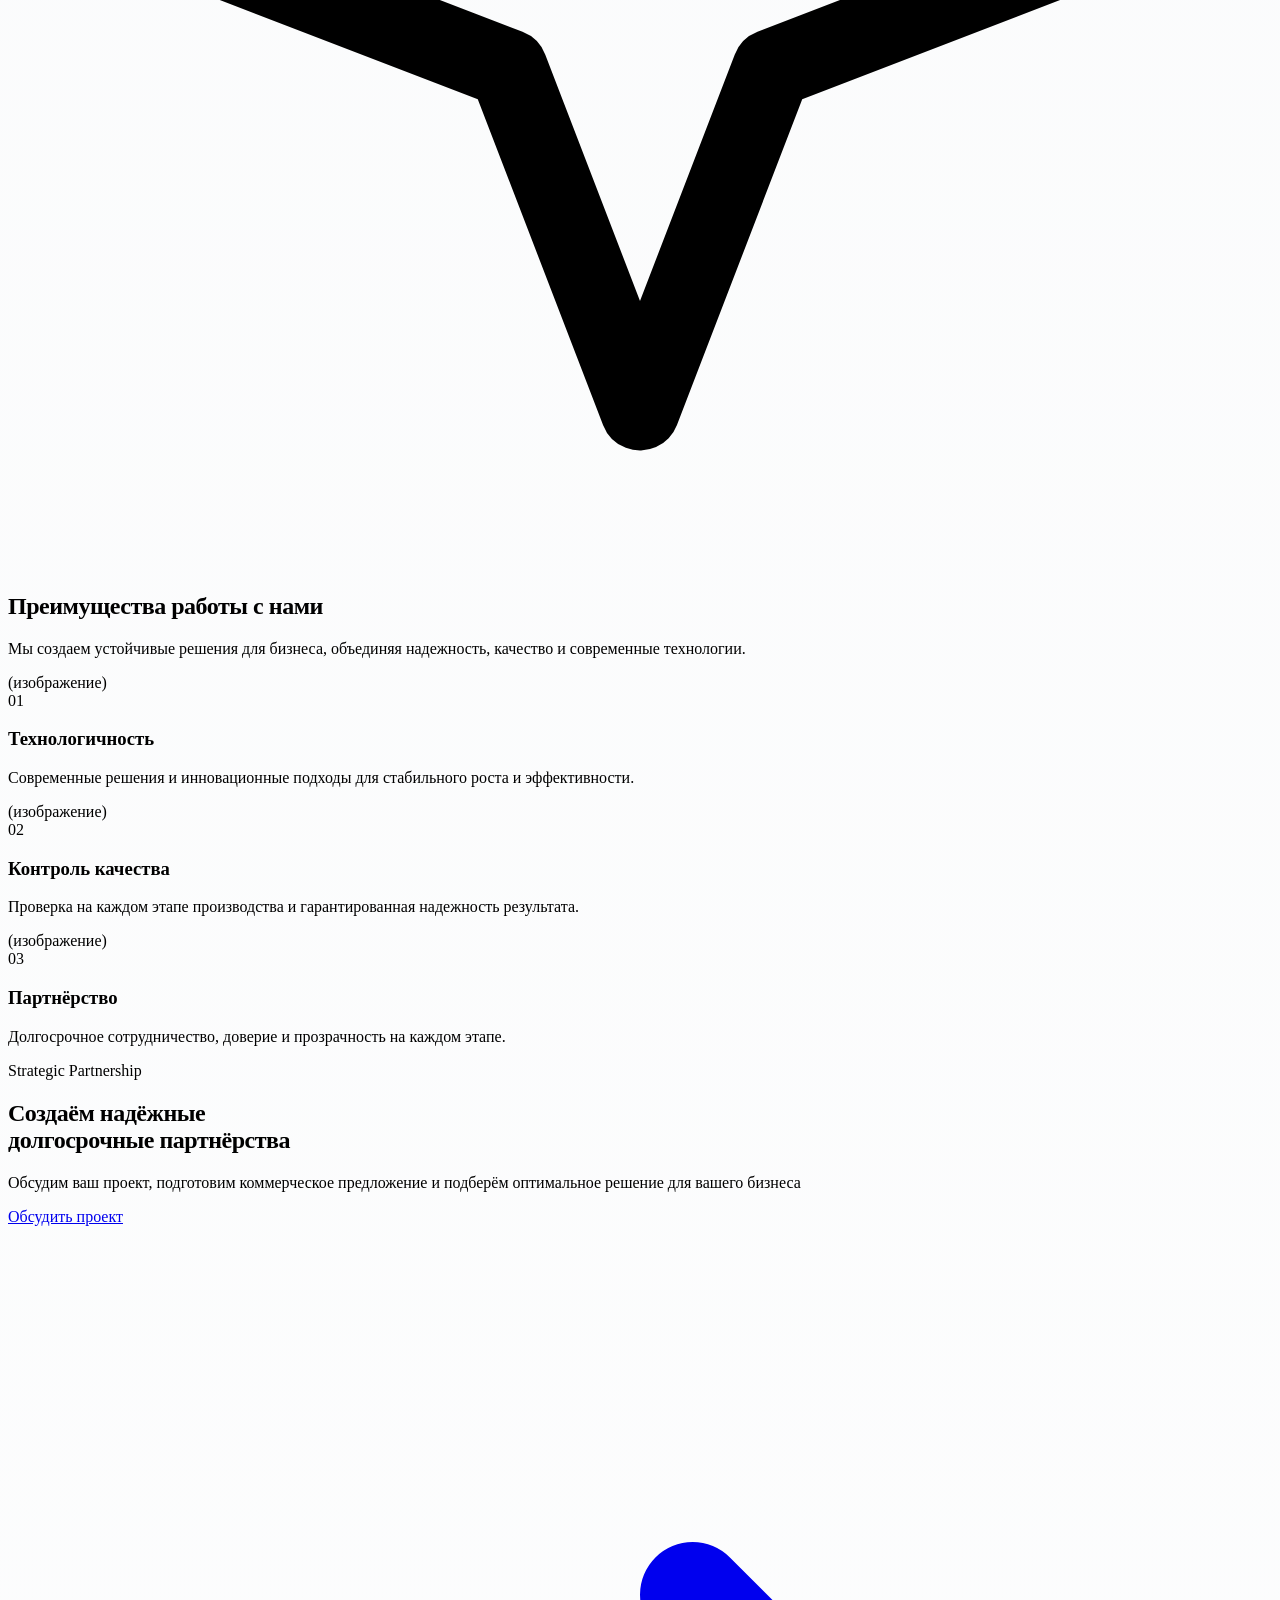
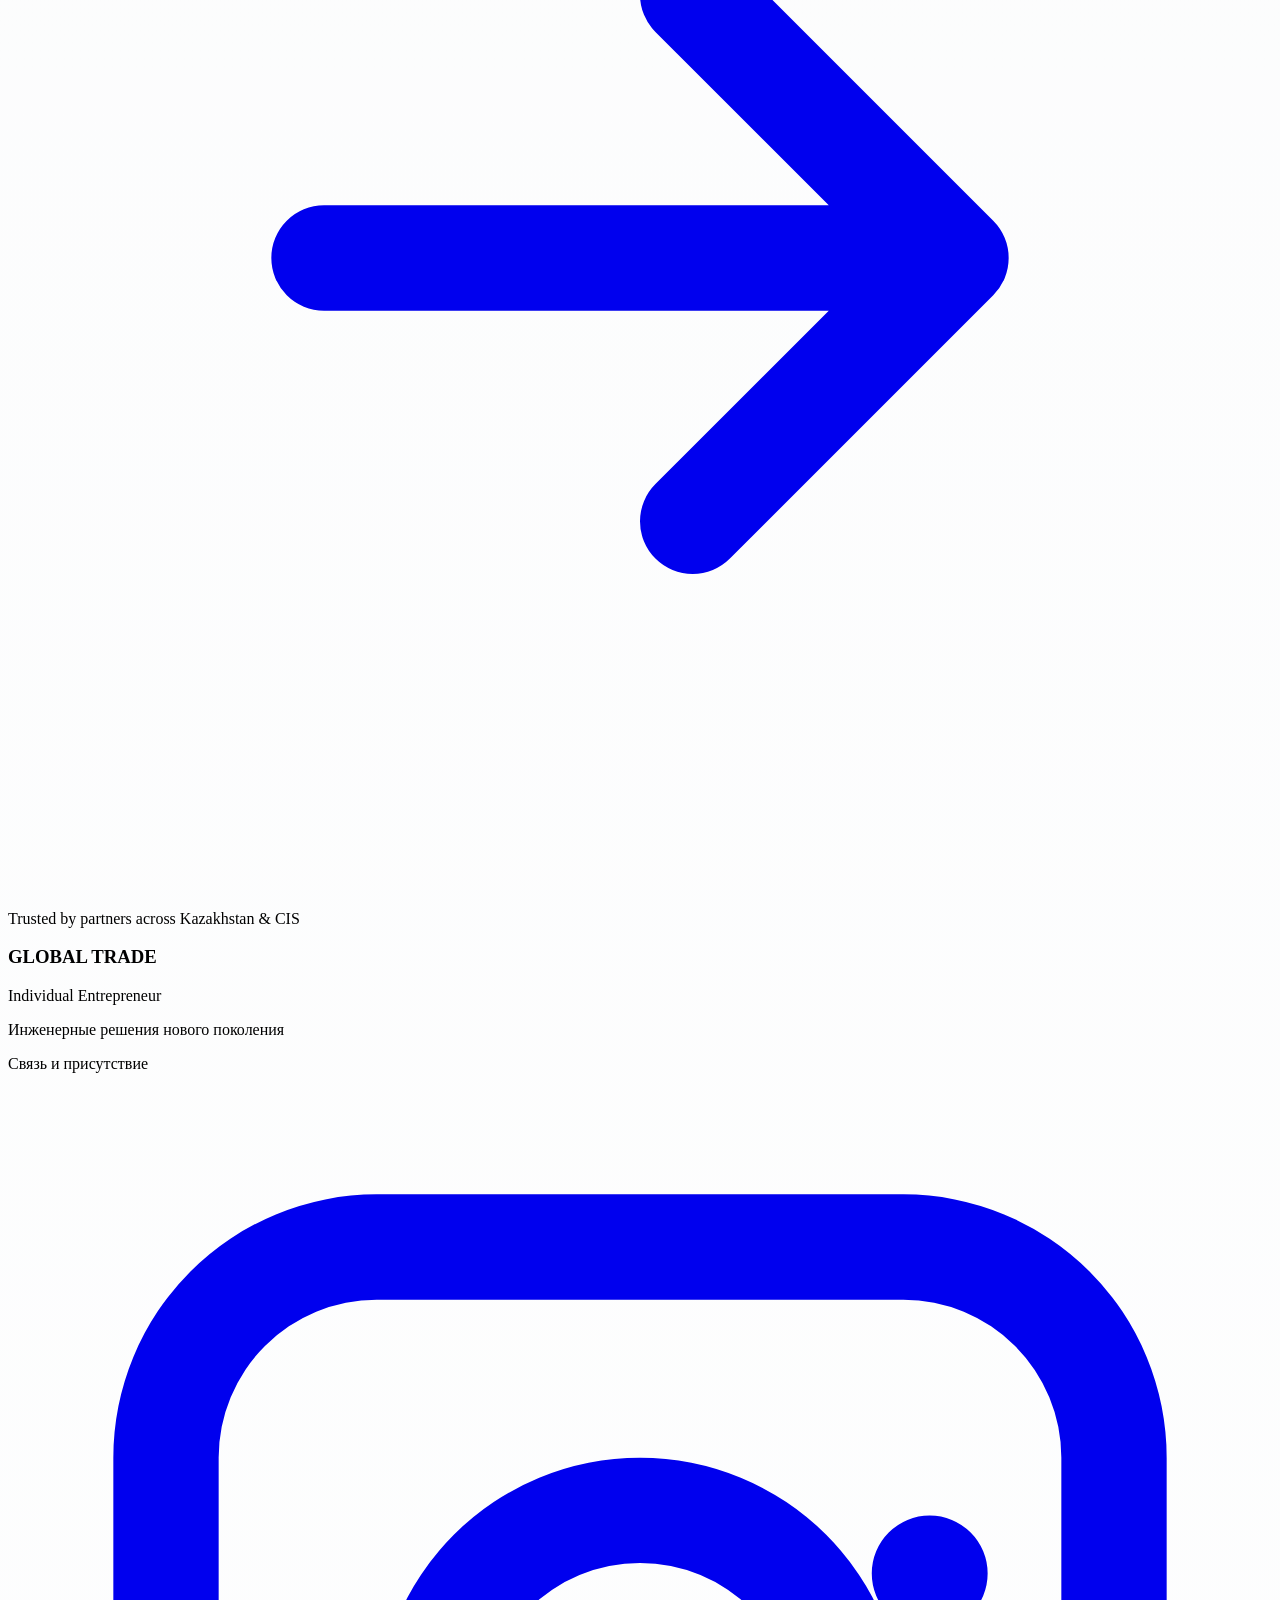
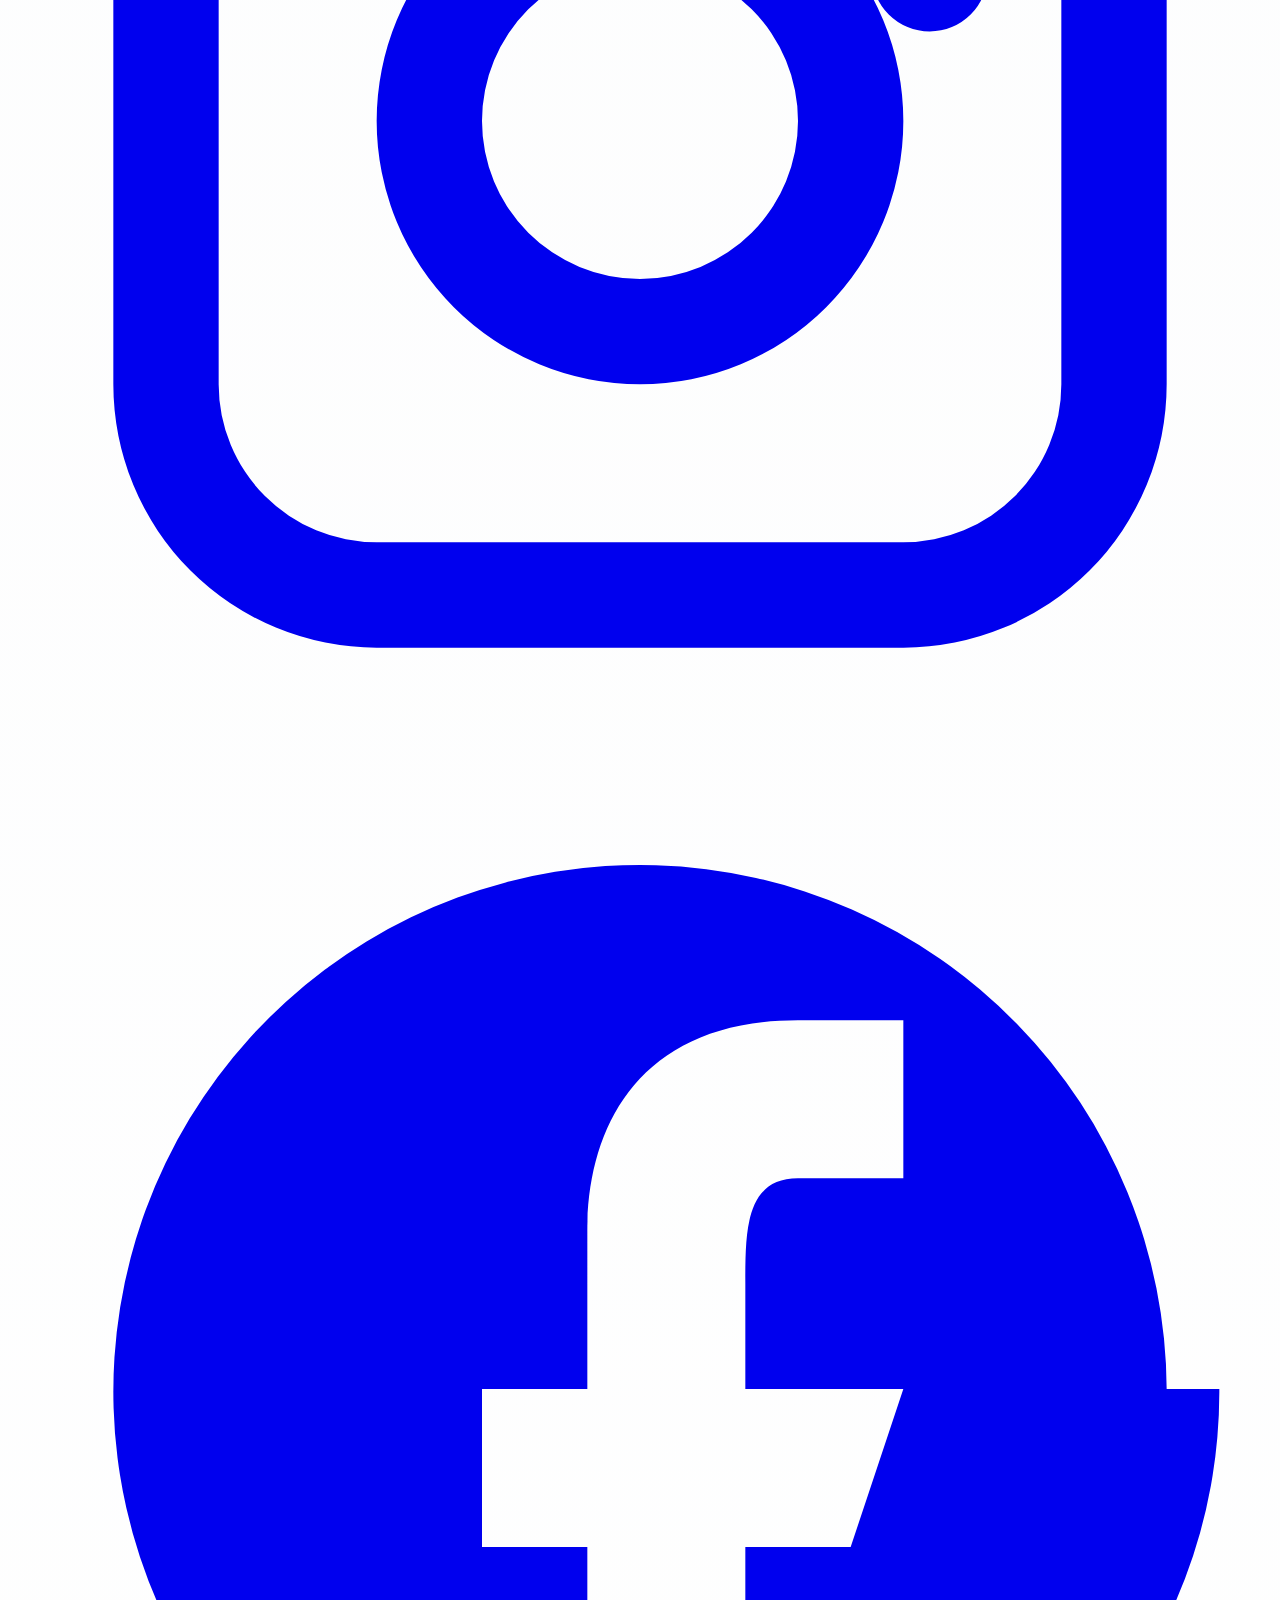
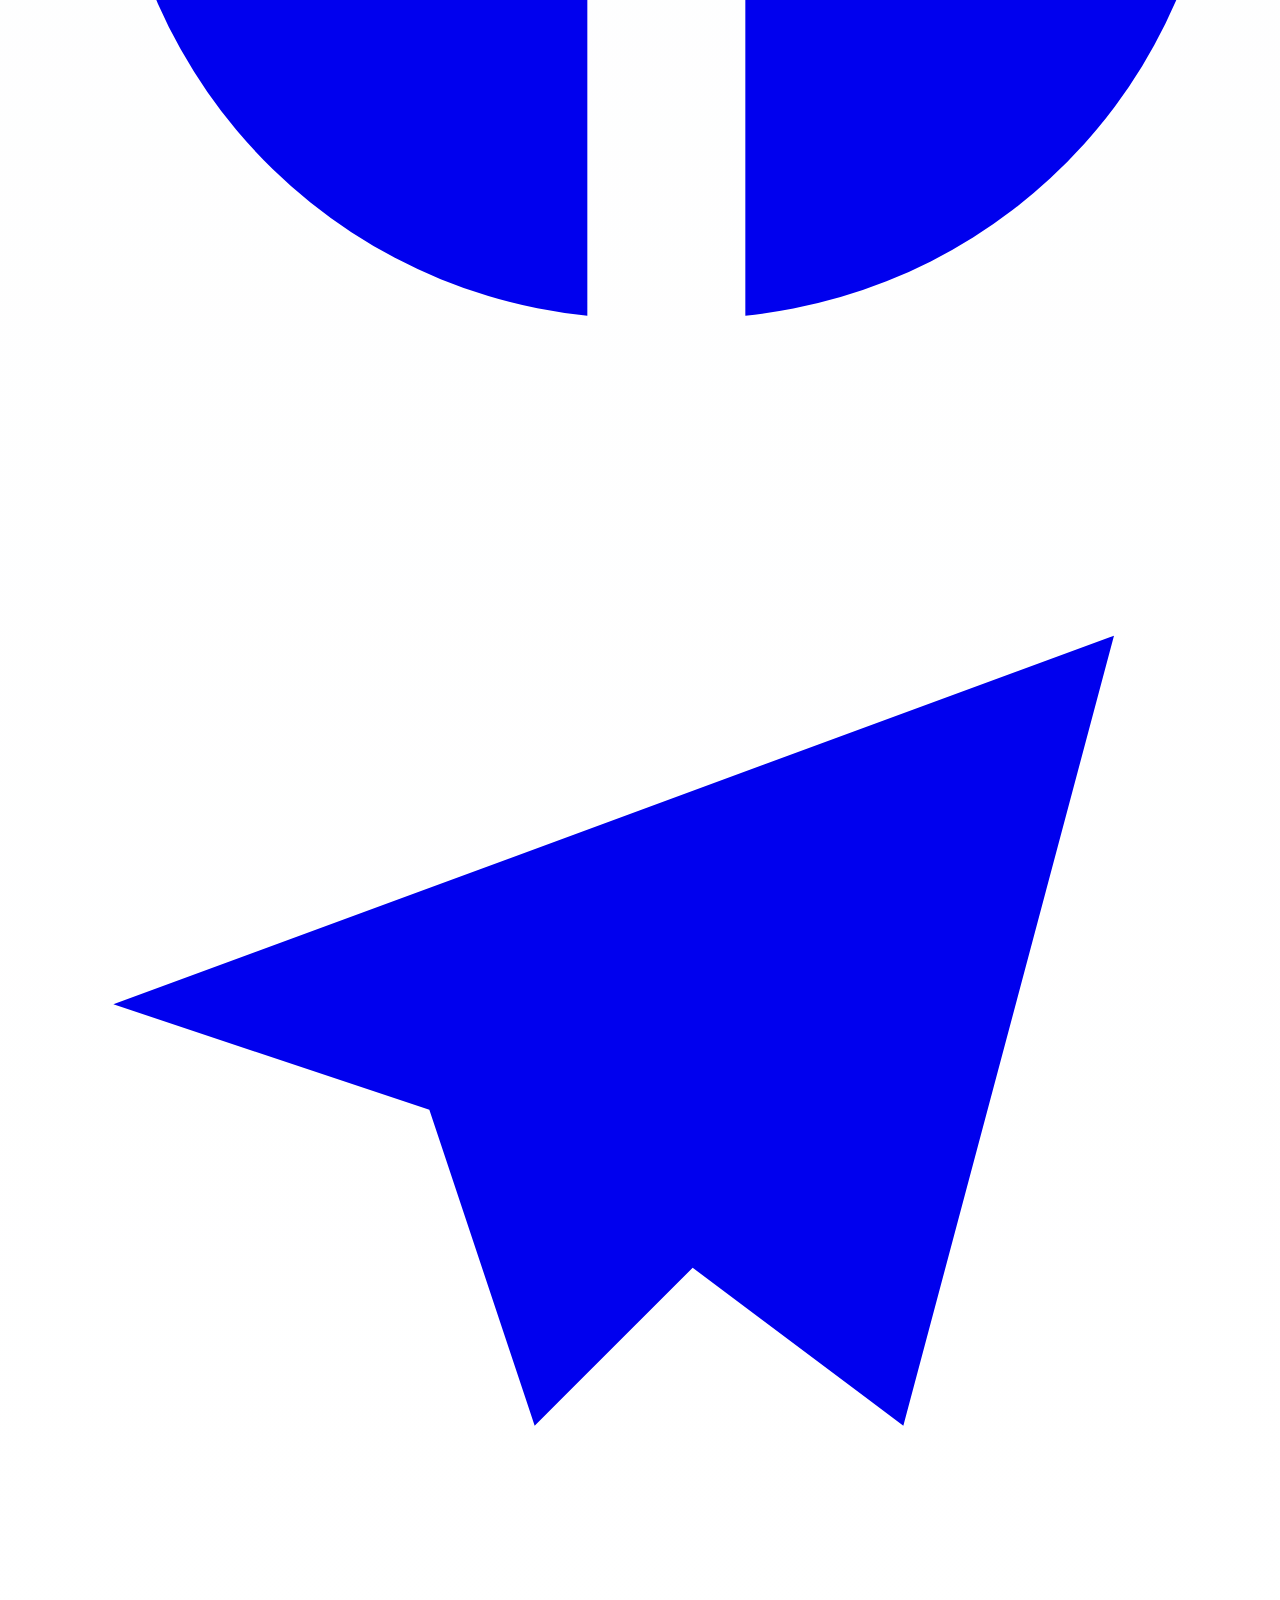
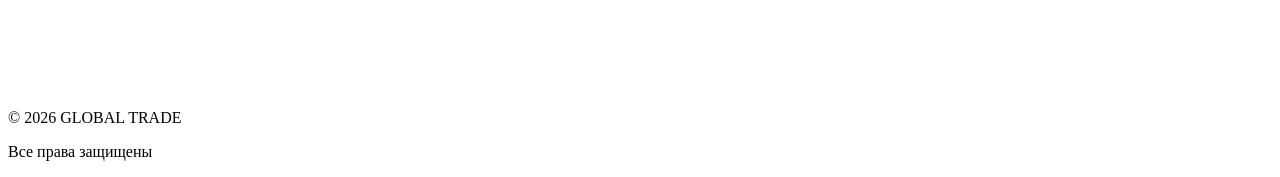
==== commit d9cb3534: "Update index.html - added side menu" ====
--- a/index.html
+++ b/index.html
@@ -158,157 +158,224 @@
 
 <!-- SIDE SECTION NAVIGATION -->
 <div
-  class="fixed right-0 top-1/2 -translate-y-1/2 z-40 hidden lg:block group"
+  class="fixed right-0 top-1/2 -translate-y-1/2 z-40 hidden lg:block"
 >
 
-  <!-- elegant side trigger -->
+  <!-- hidden checkbox trigger -->
+  <input
+    type="checkbox"
+    id="sideNavToggle"
+    class="peer hidden"
+  />
+
+  <!-- whole navigation block -->
   <div
-    class="absolute right-0 top-1/2 -translate-y-1/2
-           w-[14px] h-[240px]
-           rounded-l-[20px]
-           bg-gradient-to-b
-           from-[#D8C7A1]
-           via-[#B89A6A]
-           to-[#0F3148]
-           shadow-[0_20px_50px_rgba(15,49,72,0.18)]
-           overflow-hidden"
-  >
-
-    <!-- soft glow -->
-    <div
-      class="absolute inset-0
-             bg-white/10
-             backdrop-blur-sm"
-    ></div>
-
-    <!-- center ornament -->
-    <div
-      class="absolute top-1/2 left-1/2
-             -translate-x-1/2 -translate-y-1/2
-             flex flex-col gap-2"
-    >
-      <span class="w-[4px] h-[4px] rounded-full bg-white/70"></span>
-      <span class="w-[4px] h-[4px] rounded-full bg-white/70"></span>
-      <span class="w-[4px] h-[4px] rounded-full bg-white/70"></span>
-    </div>
-
-  </div>
-
-  <!-- expandable menu -->
-  <div
-    class="mr-4
-          translate-x-[260px]
-          group-hover:translate-x-0
+    class="relative
+          mr-[-260px]
+          peer-checked:mr-0
           transition-all duration-500 ease-in-out"
   >
-
+    <!-- clickable side tab -->
+    <label
+      for="sideNavToggle"
+      class="absolute
+             right-[100%]
+             top-0
+
+             cursor-pointer
+
+             /* fully visible tab */
+             w-[18px]
+             h-full
+
+             /* luxury gradient */
+             bg-gradient-to-b
+             from-[#D8C7A1]
+             via-[#B89A6A]
+             to-[#0F3148]
+
+             /* merged with menu */
+             rounded-l-[20px]
+             rounded-r-none
+
+             /* same height as menu */
+             overflow-hidden
+             shadow-[0_20px_50px_rgba(15,49,72,0.18)]
+
+             /* smooth motion */
+             transition-all duration-500 ease-in-out
+
+             /* hover + opened */
+             hover:w-[24px]
+             peer-checked:w-[24px]"
+    >
+
+      <!-- soft glow -->
+      <div
+        class="absolute inset-0
+               bg-white/10
+               backdrop-blur-sm"
+      ></div>
+
+      <!-- icon area -->
+      <div
+        class="absolute top-1/2 left-1/2
+               -translate-x-1/2 -translate-y-1/2"
+      >
+
+        <!-- closed state -->
+        <div
+          class="peer-checked:hidden flex flex-col gap-2"
+          id="sideNavDots"
+        >
+          <!-- Главная -->
+          <span
+            class="nav-dot
+                  w-[4px] h-[4px] rounded-full
+                  bg-white/40
+                  transition-all duration-300"
+            data-target="top"
+          ></span>
+
+          <!-- О продукте -->
+          <span
+            class="nav-dot
+                  w-[4px] h-[4px] rounded-full
+                  bg-white/40
+                  transition-all duration-300"
+            data-target="product"
+          ></span>
+
+          <!-- Преимущества -->
+          <span
+            class="nav-dot
+                  w-[4px] h-[4px] rounded-full
+                  bg-white/40
+                  transition-all duration-300"
+            data-target="values"
+          ></span>
+
+          <!-- Партнёрства -->
+          <span
+            class="nav-dot
+                  w-[4px] h-[4px] rounded-full
+                  bg-white/40
+                  transition-all duration-300"
+            data-target="partnership"
+          ></span>
+        </div>
+
+        <!-- opened state -->
+        <div class="hidden peer-checked:flex items-center justify-center">
+          <svg
+            class="w-4 h-4 text-white"
+            fill="none"
+            stroke="currentColor"
+            viewBox="0 0 24 24"
+          >
+            <path
+              stroke-linecap="round"
+              stroke-linejoin="round"
+              stroke-width="2"
+              d="M6 18L18 6M6 6l12 12"
+            />
+          </svg>
+        </div>
+
+      </div>
+    </label>
+
+    <!-- expandable menu -->
     <div
       class="relative
-            bg-white
-            border border-[#E8DFCF]
-            rounded-[28px]
-            px-6 py-7
-            shadow-[0_30px_80px_rgba(15,49,72,0.12)]"
+             bg-white
+             border border-[#E8DFCF]
+
+             rounded-l-none
+             rounded-r-[28px]
+
+             px-6 py-7
+
+             shadow-[0_30px_80px_rgba(15,49,72,0.12)]"
     >
 
       <!-- top ornament -->
       <div class="flex items-center gap-3 mb-6">
-
         <span class="w-8 h-[1px] bg-[#D8C7A1]/80"></span>
 
         <div
           class="w-2.5 h-2.5 rotate-45
-                border border-[#D8C7A1]"
+                 border border-[#D8C7A1]"
         ></div>
 
         <span class="w-8 h-[1px] bg-[#D8C7A1]/80"></span>
-
-      </div>
-
-      <!-- title -->
-      <p
-        class="text-[11px]
-              uppercase tracking-[0.22em]
-              text-[#0F3148]/50
-              mb-5"
-      >
-        Navigation
+      </div>
+
+      <!-- helper text -->
+      <p class="text-sm text-[#0F3148]/55 mb-6">
+        Быстрый переход по разделам
       </p>
 
       <!-- links -->
-      <div class="flex flex-col gap-5">
+      <div class="flex flex-col gap-4">
+
+        <a
+          href="#top"
+          class="block
+                text-sm font-medium
+                text-[#0F3148]/75
+                hover:text-[#0F3148]
+                hover:translate-x-1
+                transition duration-300"
+        >
+          Главная страница
+        </a>
 
         <a
           href="#product"
-          class="group/item flex items-center gap-4
-                text-sm text-[#0F3148]/75
+          class="block
+                text-sm font-medium
+                text-[#0F3148]/75
                 hover:text-[#0F3148]
+                hover:translate-x-1
                 transition duration-300"
         >
-          <span
-            class="w-2.5 h-2.5 rounded-full
-                  border border-[#D8C7A1]
-                  bg-[#D8C7A1]/20
-                  group-hover/item:scale-125
-                  group-hover/item:bg-[#D8C7A1]
-                  transition duration-300"
-          ></span>
-
-          <span class="font-medium">
-            О продукте
-          </span>
+          О продукте
         </a>
 
         <a
           href="#values"
-          class="group/item flex items-center gap-4
-                text-sm text-[#0F3148]/75
+          class="block
+                text-sm font-medium
+                text-[#0F3148]/75
                 hover:text-[#0F3148]
+                hover:translate-x-1
                 transition duration-300"
         >
-          <span
-            class="w-2.5 h-2.5 rounded-full
-                  border border-[#D8C7A1]
-                  bg-[#D8C7A1]/20
-                  group-hover/item:scale-125
-                  group-hover/item:bg-[#D8C7A1]
-                  transition duration-300"
-          ></span>
-
-          <span class="font-medium">
-            Преимущества
-          </span>
+          Преимущества
         </a>
 
         <a
           href="#partnership"
-          class="group/item flex items-center gap-4
-                text-sm text-[#0F3148]/75
+          class="block
+                text-sm font-medium
+                text-[#0F3148]/75
                 hover:text-[#0F3148]
+                hover:translate-x-1
                 transition duration-300"
         >
-          <span
-            class="w-2.5 h-2.5 rounded-full
-                  border border-[#D8C7A1]
-                  bg-[#D8C7A1]/20
-                  group-hover/item:scale-125
-                  group-hover/item:bg-[#D8C7A1]
-                  transition duration-300"
-          ></span>
-
-          <span class="font-medium">
-            Партнёрства
-          </span>
+          Партнёрства
         </a>
 
       </div>
 
     </div>
+
   </div>
 </div>
 
 <!-- HERO -->
-<section class="relative h-[76vh] min-h-[650px] flex items-center overflow-hidden">
+<section id="top" class="relative h-[76vh] min-h-[650px] flex items-center overflow-hidden">
 
   <!-- Background Video -->
   <video
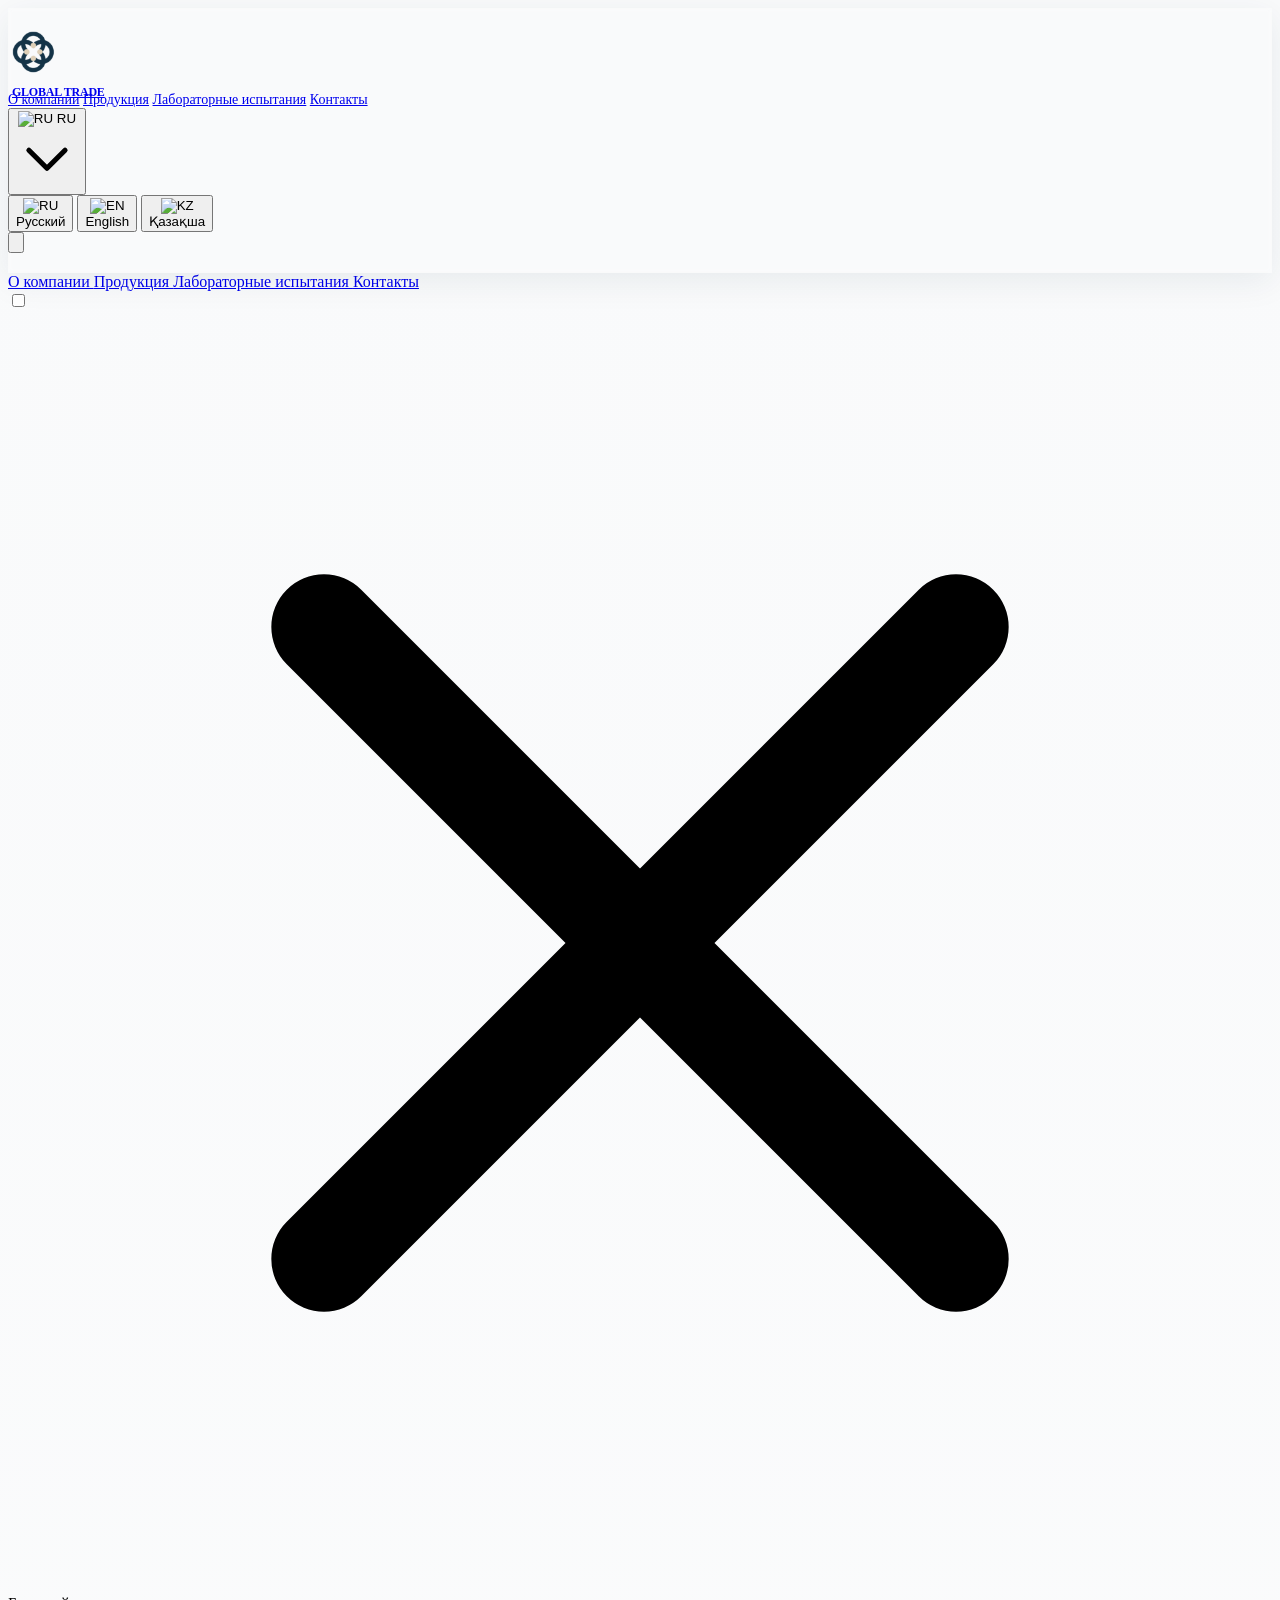
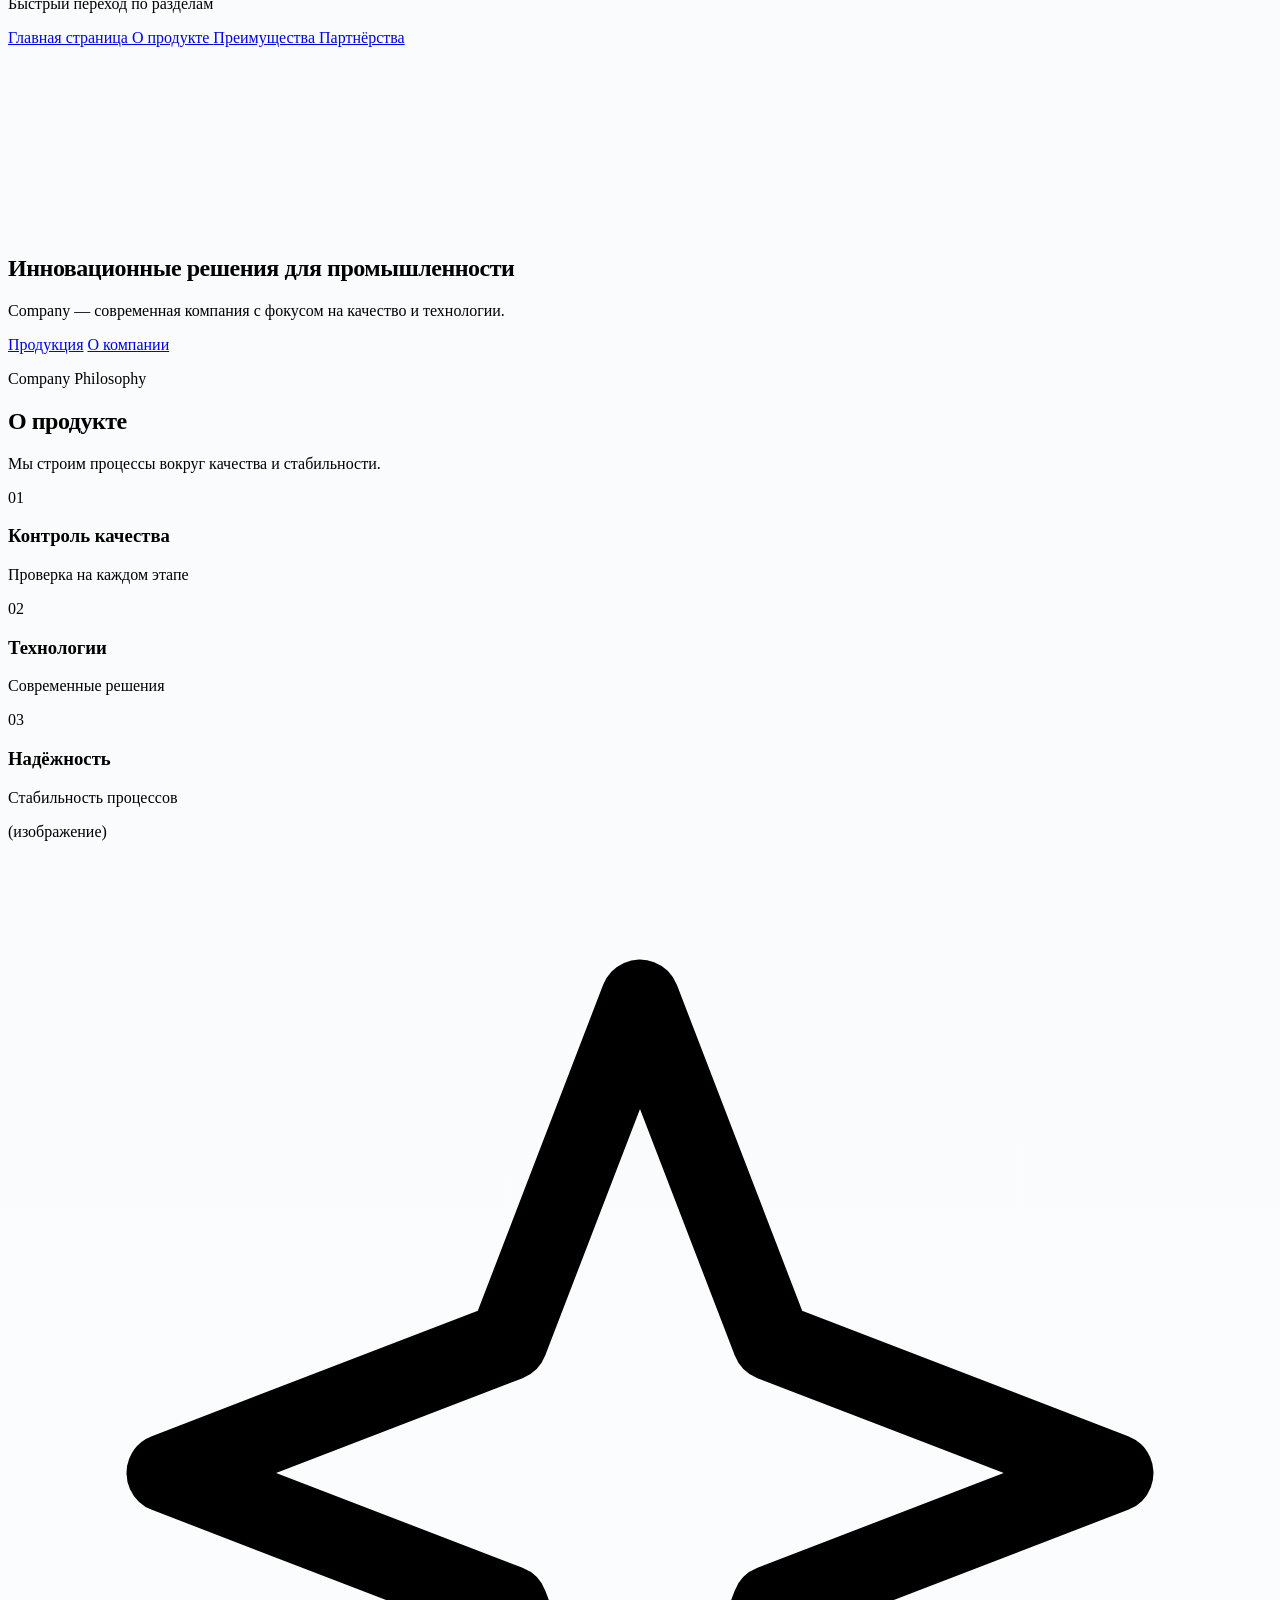
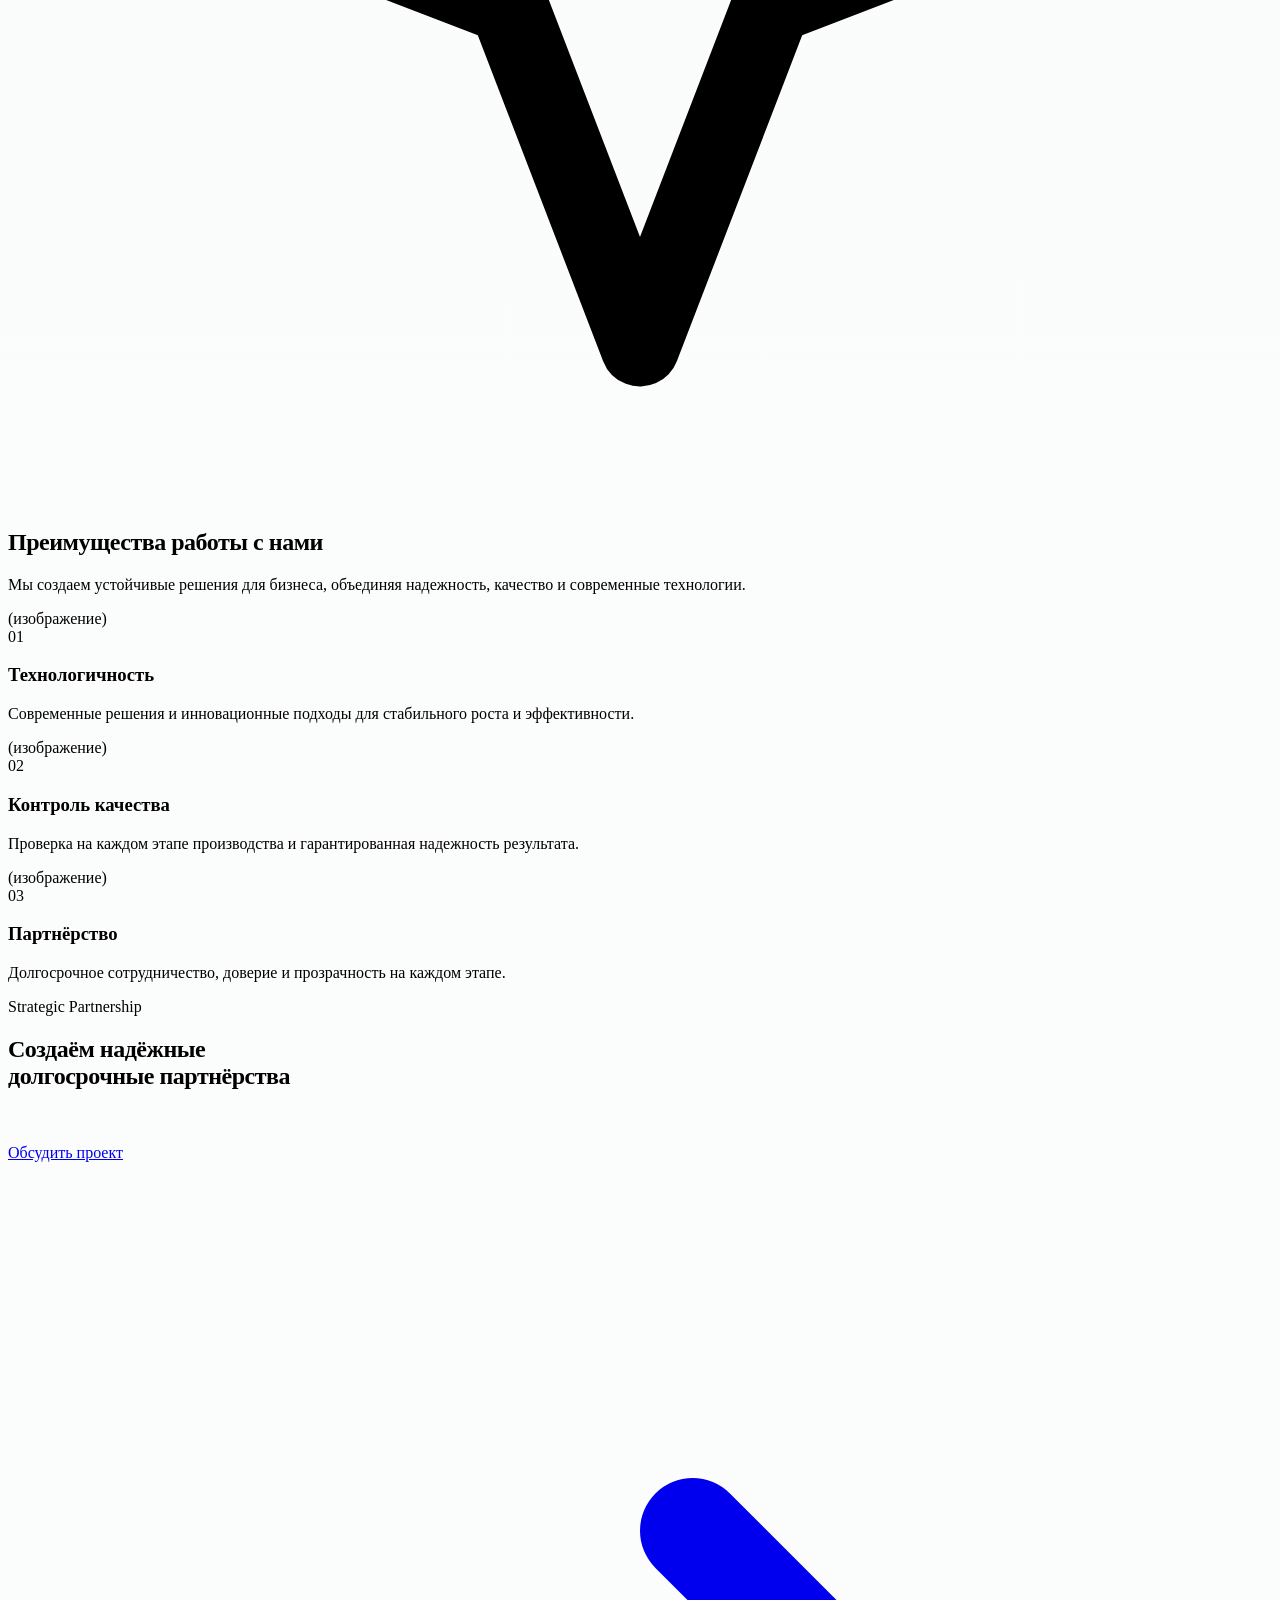
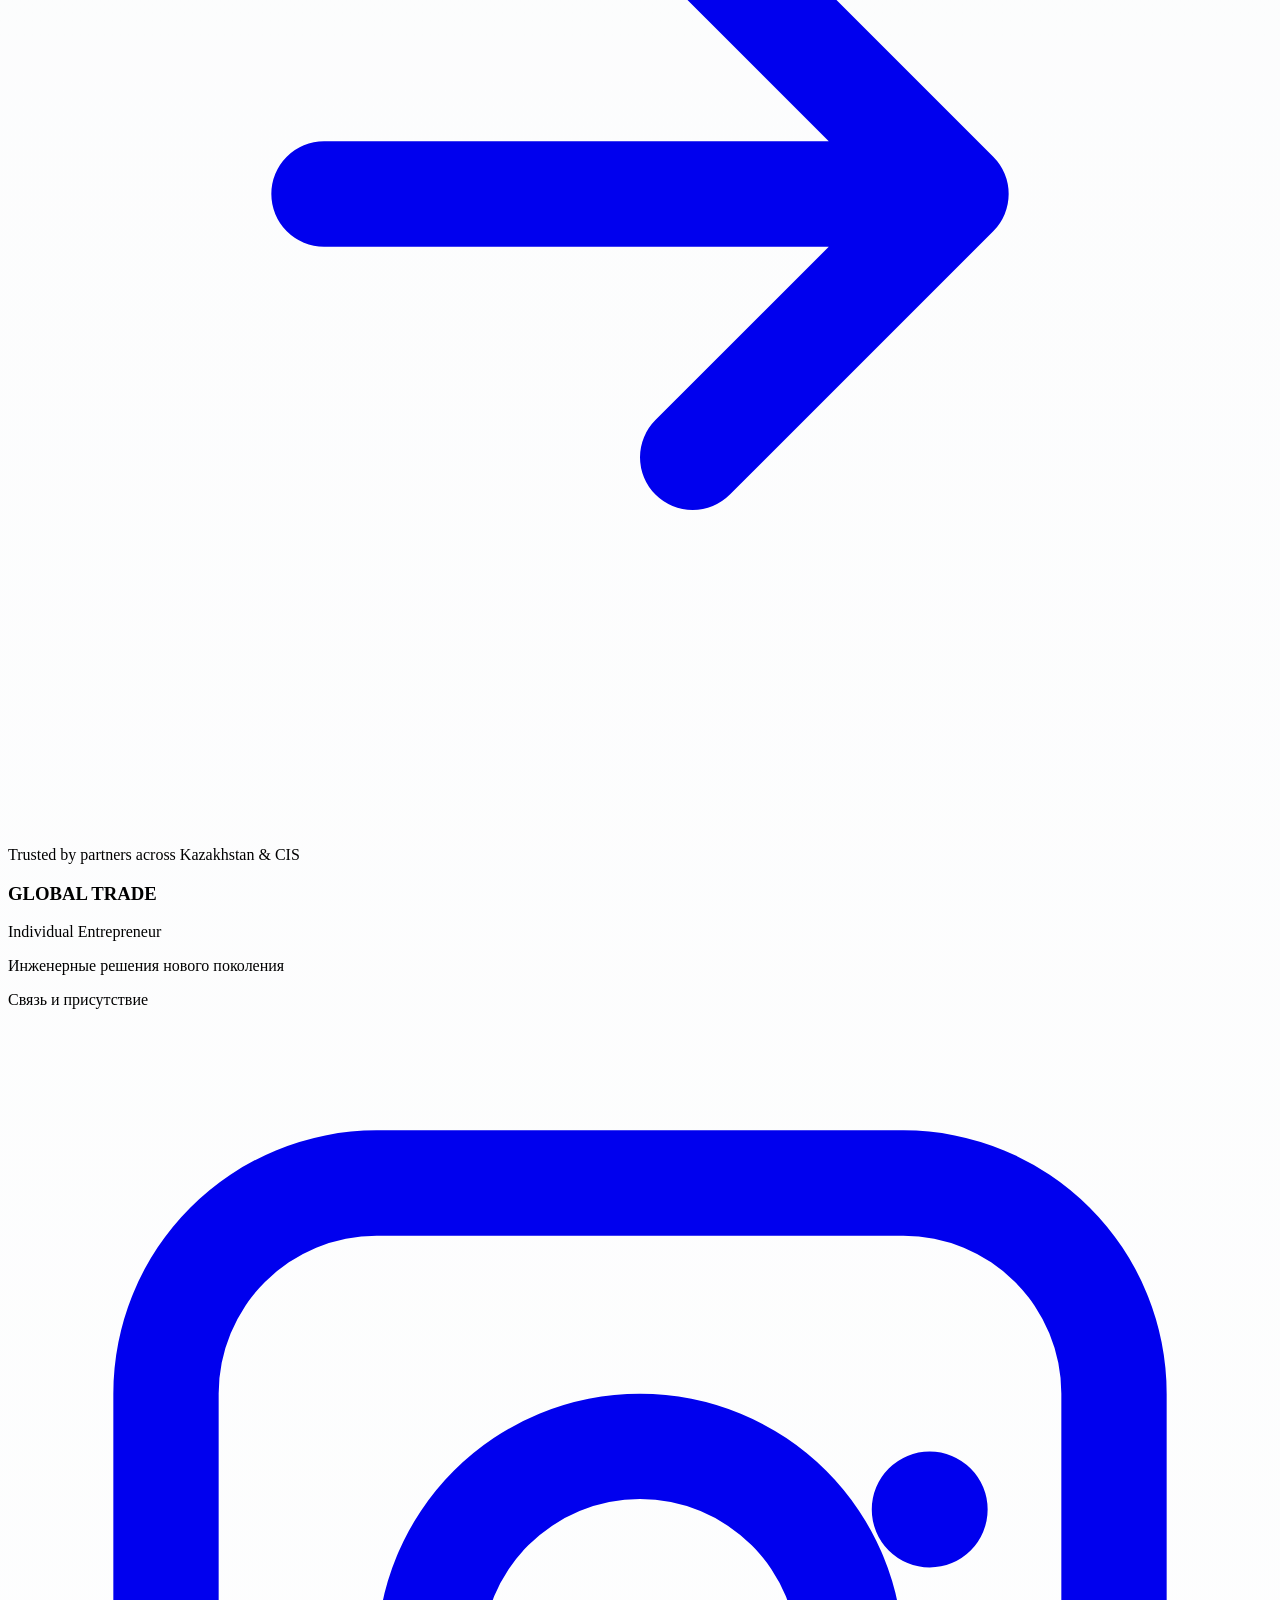
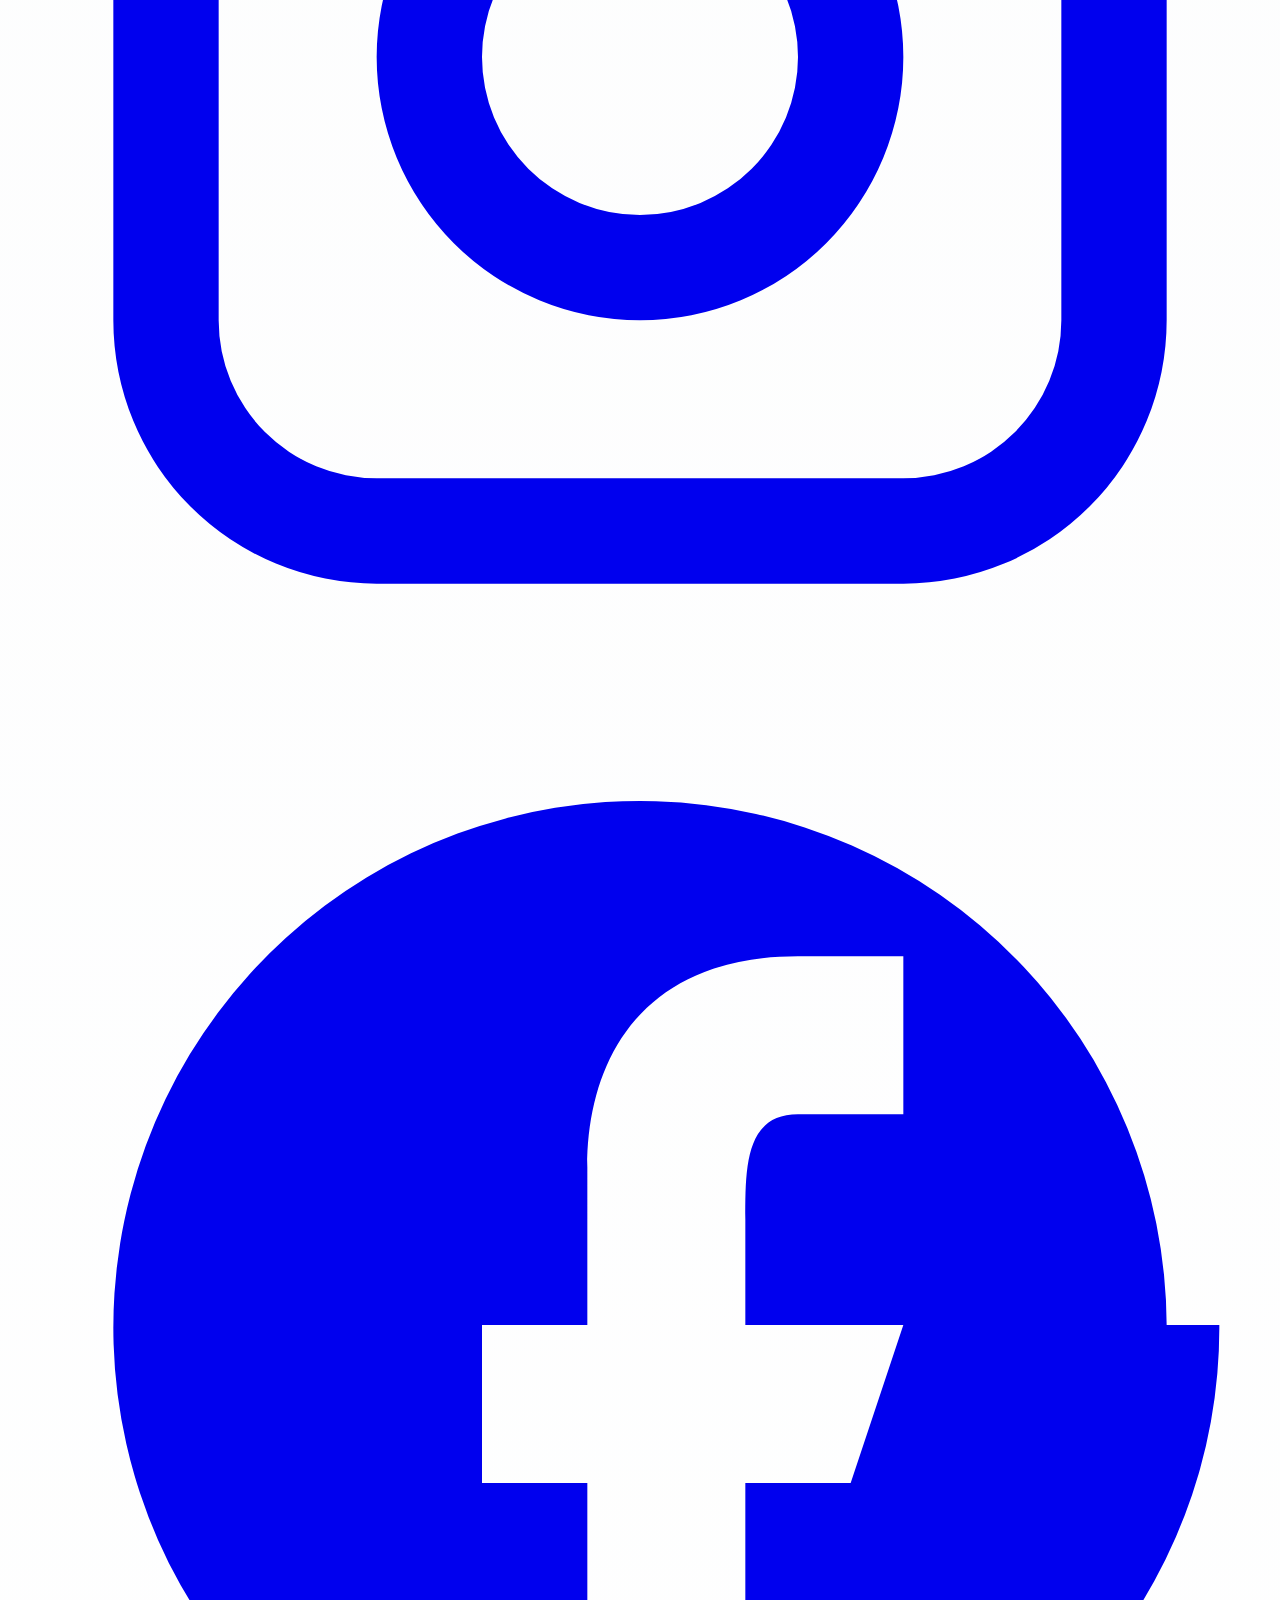
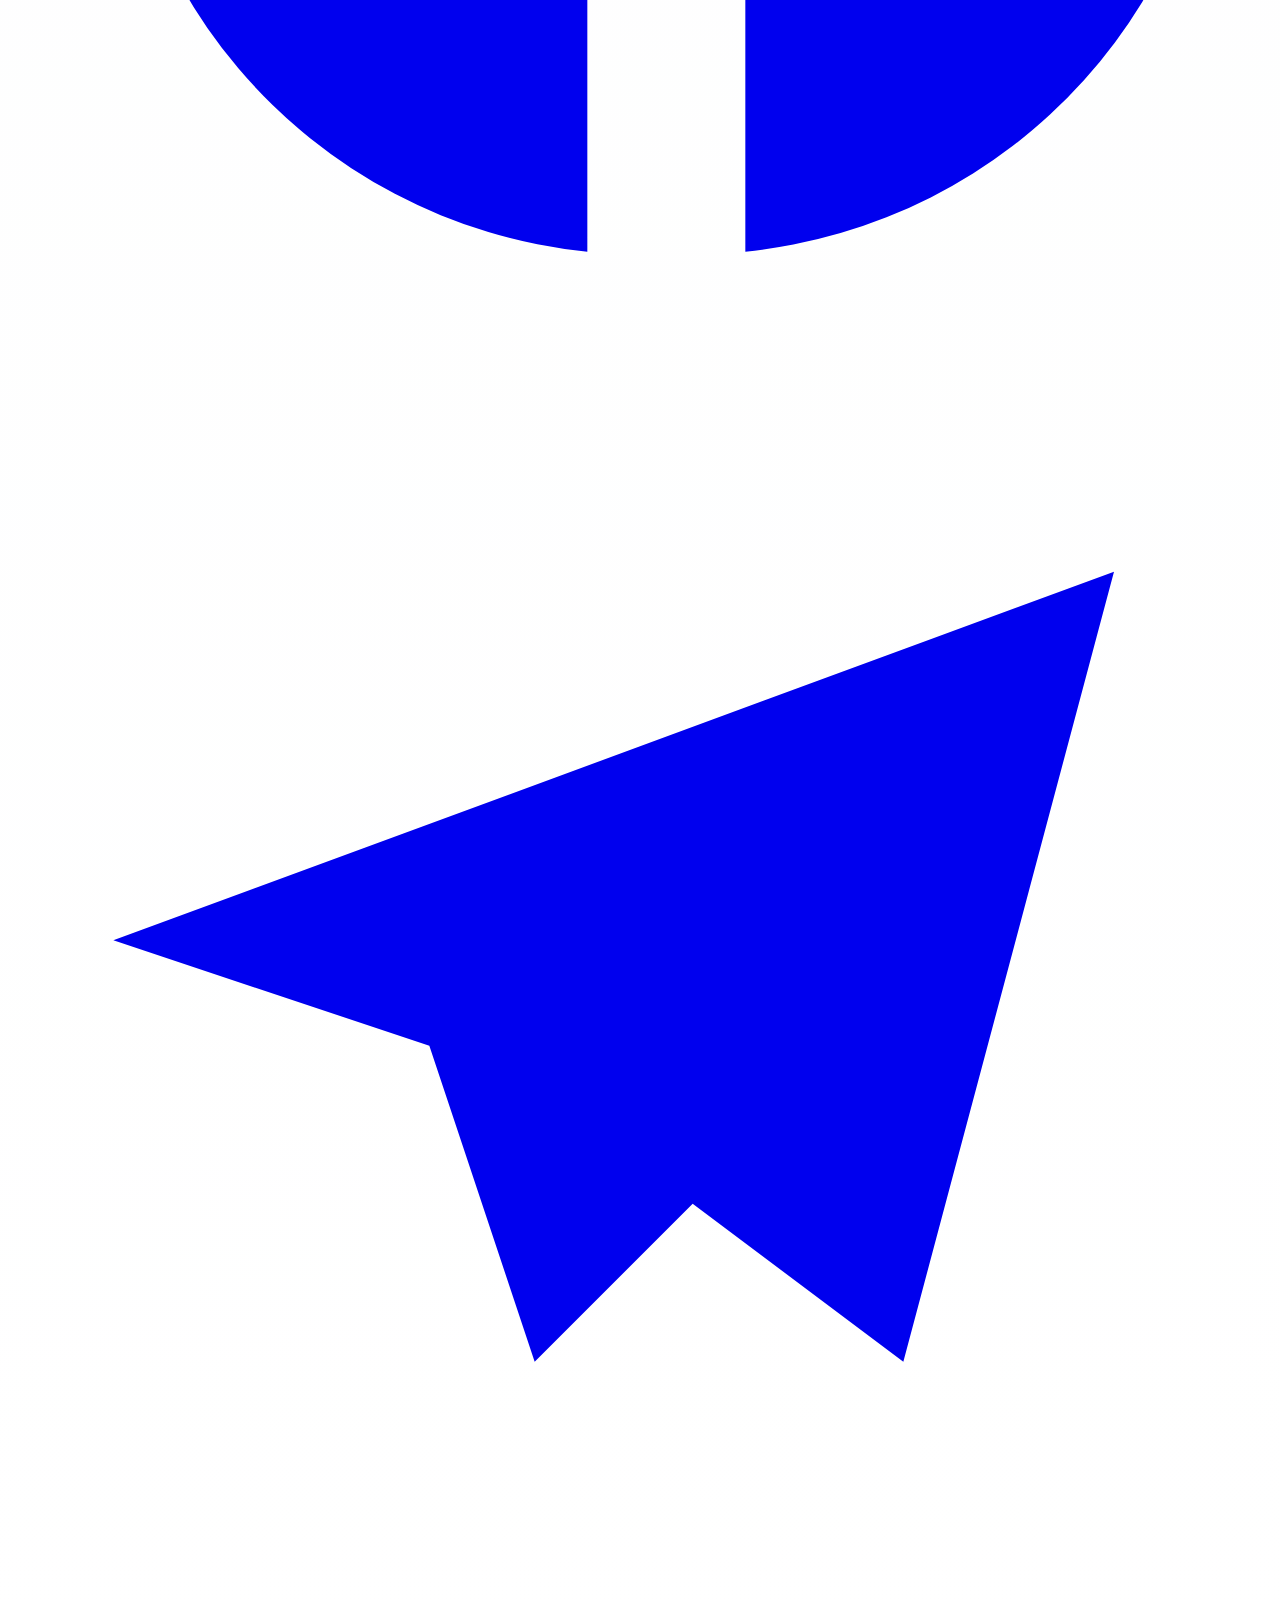
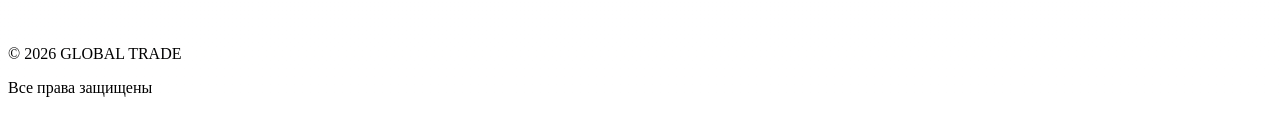
==== commit 930e43c4: "Logo Done" ====
--- a/index.html
+++ b/index.html
@@ -21,71 +21,103 @@
     background: rgba(255, 255, 255, 0.04);
     backdrop-filter: blur(2px);
     -webkit-backdrop-filter: blur(2px);
-    box-shadow: 0 8px 32px rgba(15, 49, 72, 0.08);
-  "
->
+    box-shadow: 0 8px 32px rgba(15, 49, 72, 0.08);">
+  
   <div
     id="headerInner"
-    class="w-full flex justify-between items-center
-           px-4 sm:px-6 lg:px-10 xl:px-16
-           transition-all duration-500"
-  >
+    class="w-full flex items-center gap-3
+        px-4 sm:px-6 lg:px-10 xl:px-16
+        transition-all duration-500">
 
     <!-- LOGO -->
-    <a href="index.html" class="flex items-center">
+    <a href="index.html" class="flex items-center shrink-0">
 
       <div
         id="logoBox"
         class="bg-white/95 backdrop-blur-md rounded-sm
-               px-3 py-1.5 shadow-md border border-gray-200
-               transition-all duration-500"
-      >
-        <div class="flex flex-col items-center leading-none">
+              px-2 py-1
+              md:px-3.5 md:py-2
+              shadow-md border border-gray-200
+              transition-all duration-500"
+      >
+        <div
+          id="logoWrapper"
+          class="flex flex-col items-center justify-center
+                w-[82px] sm:w-[110px] md:w-[165px]
+                h-[38px] sm:h-[50px] md:h-[78px]"
+        >
 
           <img
             src="./assets/Logo.png"
             alt="GLOBAL TRADE"
             id="logoImg"
-            class="h-8 md:h-9 w-auto object-contain mb-0 transition-all duration-500"
+            class="h-7 sm:h-8 md:h-[56px]
+                  w-auto max-w-full
+                  object-contain
+                  pt-1 md:pt-2
+                  transition-all duration-500"
           />
 
           <h1
             id="logoText"
-            class="text-[#0F3148] font-semibold text-xs md:text-sm
-                   tracking-wide leading-none -mt-1 transition-all duration-500"
+            class="text-[#0F3148] font-semibold
+                  text-[9px] sm:text-xs md:text-sm
+                  tracking-wide leading-none
+
+                  mt-[4px]
+                  md:mt-0
+
+                  whitespace-nowrap
+                  transition-all duration-500"
           >
             GLOBAL TRADE
           </h1>
-
         </div>
       </div>
 
     </a>
-
     <!-- NAV -->
     <nav
       id="mainNav"
-      class="hidden md:flex gap-8 text-sm font-medium text-white/90 transition-all duration-500"
+      class="hidden md:flex mx-auto gap-8
+            text-sm font-medium text-white/90
+            transition-all duration-500"
     >
-      <a data-i18n="nav_about" href="about.html" class="hover:text-[#D8C7A1] transition">
+      <a
+        data-i18n="nav_about"
+        href="about.html"
+        class="hover:text-[#D8C7A1] transition"
+      >
         О компании
       </a>
 
-      <a data-i18n="nav_products" href="products.html" class="hover:text-[#D8C7A1] transition">
+      <a
+        data-i18n="nav_products"
+        href="products.html"
+        class="hover:text-[#D8C7A1] transition"
+      >
         Продукция
       </a>
 
-      <a data-i18n="nav_lab" href="lab.html" class="hover:text-[#D8C7A1] transition">
+      <a
+        data-i18n="nav_lab"
+        href="lab.html"
+        class="hover:text-[#D8C7A1] transition"
+      >
         Лабораторные испытания
       </a>
 
-      <a data-i18n="nav_contacts" href="contacts.html" class="hover:text-[#D8C7A1] transition">
+      <a
+        data-i18n="nav_contacts"
+        href="contacts.html"
+        class="hover:text-[#D8C7A1] transition"
+      >
         Контакты
       </a>
     </nav>
 
     <!-- LANGUAGE SWITCHER -->
-    <div class="relative" id="langDropdown">
+    <div class="relative flex items-center gap-3 ml-auto md:ml-0" id="langDropdown" >
 
       <button
         type="button"
@@ -121,40 +153,161 @@
 
       <div
         id="langMenu"
-        class="hidden absolute right-0 mt-3 w-48 bg-white rounded-2xl shadow-xl p-2 z-50"
+        class="hidden absolute right-0 top-full mt-4
+              w-48
+              bg-[#FCFBF8]/95
+              backdrop-blur-xl
+              rounded-3xl
+              border border-[#E8DFCF]
+              shadow-[0_30px_80px_rgba(15,49,72,0.10)]
+              p-2.5
+              z-50
+              animate-[fadeIn_.28s_ease]"
       >
 
         <button
           type="button"
           onclick="switchLanguage('ru')"
-          class="w-full text-left flex items-center gap-3 px-3 py-2 rounded-xl hover:bg-gray-50 transition"
-        >
-          <img src="https://flagcdn.com/w40/ru.png" class="w-5 h-5 rounded-sm" alt="RU" />
-          <span>Русский</span>
+          class="w-full text-left flex items-center gap-3
+                px-3 py-3
+                rounded-2xl
+                hover:bg-white
+                transition-all duration-300"
+        >
+          <div class="w-8 h-8 rounded-xl bg-white shadow-sm flex items-center justify-center">
+            <img
+              src="https://flagcdn.com/w40/ru.png"
+              class="w-5 h-5 rounded-sm object-cover"
+              alt="RU"
+            />
+          </div>
+
+          <span class="text-sm font-medium text-[#0F3148]">
+            Русский
+          </span>
         </button>
 
         <button
           type="button"
           onclick="switchLanguage('en')"
-          class="w-full text-left flex items-center gap-3 px-3 py-2 rounded-xl hover:bg-gray-50 transition"
-        >
-          <img src="https://flagcdn.com/w40/gb.png" class="w-5 h-5 rounded-sm" alt="EN" />
-          <span>English</span>
+          class="w-full text-left flex items-center gap-3
+                px-3 py-3
+                rounded-2xl
+                hover:bg-white
+                transition-all duration-300"
+        >
+          <div class="w-8 h-8 rounded-xl bg-white shadow-sm flex items-center justify-center">
+            <img
+              src="https://flagcdn.com/w40/gb.png"
+              class="w-5 h-5 rounded-sm object-cover"
+              alt="EN"
+            />
+          </div>
+
+          <span class="text-sm font-medium text-[#0F3148]">
+            English
+          </span>
         </button>
 
         <button
           type="button"
           onclick="switchLanguage('kz')"
-          class="w-full text-left flex items-center gap-3 px-3 py-2 rounded-xl hover:bg-gray-50 transition"
-        >
-          <img src="https://flagcdn.com/w40/kz.png" class="w-5 h-5 rounded-sm" alt="KZ" />
-          <span>Қазақша</span>
+          class="w-full text-left flex items-center gap-3
+                px-3 py-3
+                rounded-2xl
+                hover:bg-white
+                transition-all duration-300"
+        >
+          <div class="w-8 h-8 rounded-xl bg-white shadow-sm flex items-center justify-center">
+            <img
+              src="https://flagcdn.com/w40/kz.png"
+              class="w-5 h-5 rounded-sm object-cover"
+              alt="KZ"
+            />
+          </div>
+
+          <span class="text-sm font-medium text-[#0F3148]">
+            Қазақша
+          </span>
         </button>
 
       </div>
     </div>
+
+    <!-- MOBILE BURGER -->
+    <div class="md:hidden">
+      <button
+        id="mobileMenuBtn"
+        class="flex items-center justify-center
+              w-11 h-11 rounded-xl
+              border border-white/20
+              bg-white/10 backdrop-blur-md
+              text-white
+              hover:border-[#D8C7A1]
+              transition duration-300"
+      >
+        <svg
+          class="w-6 h-6"
+          fill="none"
+          stroke="currentColor"
+          viewBox="0 0 24 24"
+        >
+          <path
+            stroke-linecap="round"
+            stroke-linejoin="round"
+            stroke-width="2"
+            d="M4 6h16M4 12h16M4 18h16"
+          />
+        </svg>
+      </button>
+    </div>
+
   </div>
 </header>
+
+<!-- MOBILE DROPDOWN MENU -->
+<div
+  id="mobileMenu"
+  class="fixed top-[90px] right-4 left-4
+         z-50 hidden
+         bg-white rounded-3xl
+         border border-gray-100
+         shadow-[0_20px_60px_rgba(15,49,72,0.12)]
+         p-6"
+>
+
+  <div class="flex flex-col gap-5">
+
+    <a
+      href="about.html"
+      class="text-[#0F3148] font-medium hover:text-[#D8C7A1] transition"
+    >
+      О компании
+    </a>
+
+    <a
+      href="products.html"
+      class="text-[#0F3148] font-medium hover:text-[#D8C7A1] transition"
+    >
+      Продукция
+    </a>
+
+    <a
+      href="lab.html"
+      class="text-[#0F3148] font-medium hover:text-[#D8C7A1] transition"
+    >
+      Лабораторные испытания
+    </a>
+
+    <a
+      href="contacts.html"
+      class="text-[#0F3148] font-medium hover:text-[#D8C7A1] transition"
+    >
+      Контакты
+    </a>
+
+  </div>
+</div>
 
 <!-- SIDE SECTION NAVIGATION -->
 <div
@@ -383,7 +536,12 @@
     muted
     loop
     playsinline
-    class="absolute inset-0 w-full h-full object-cover z-10"
+    class="absolute inset-0
+          w-full h-full
+          object-cover md:object-cover
+          object-center
+          sm:object-contain
+          z-10"
   >
     <source src="./assets/Main.mp4" type="video/mp4" />
   </video>
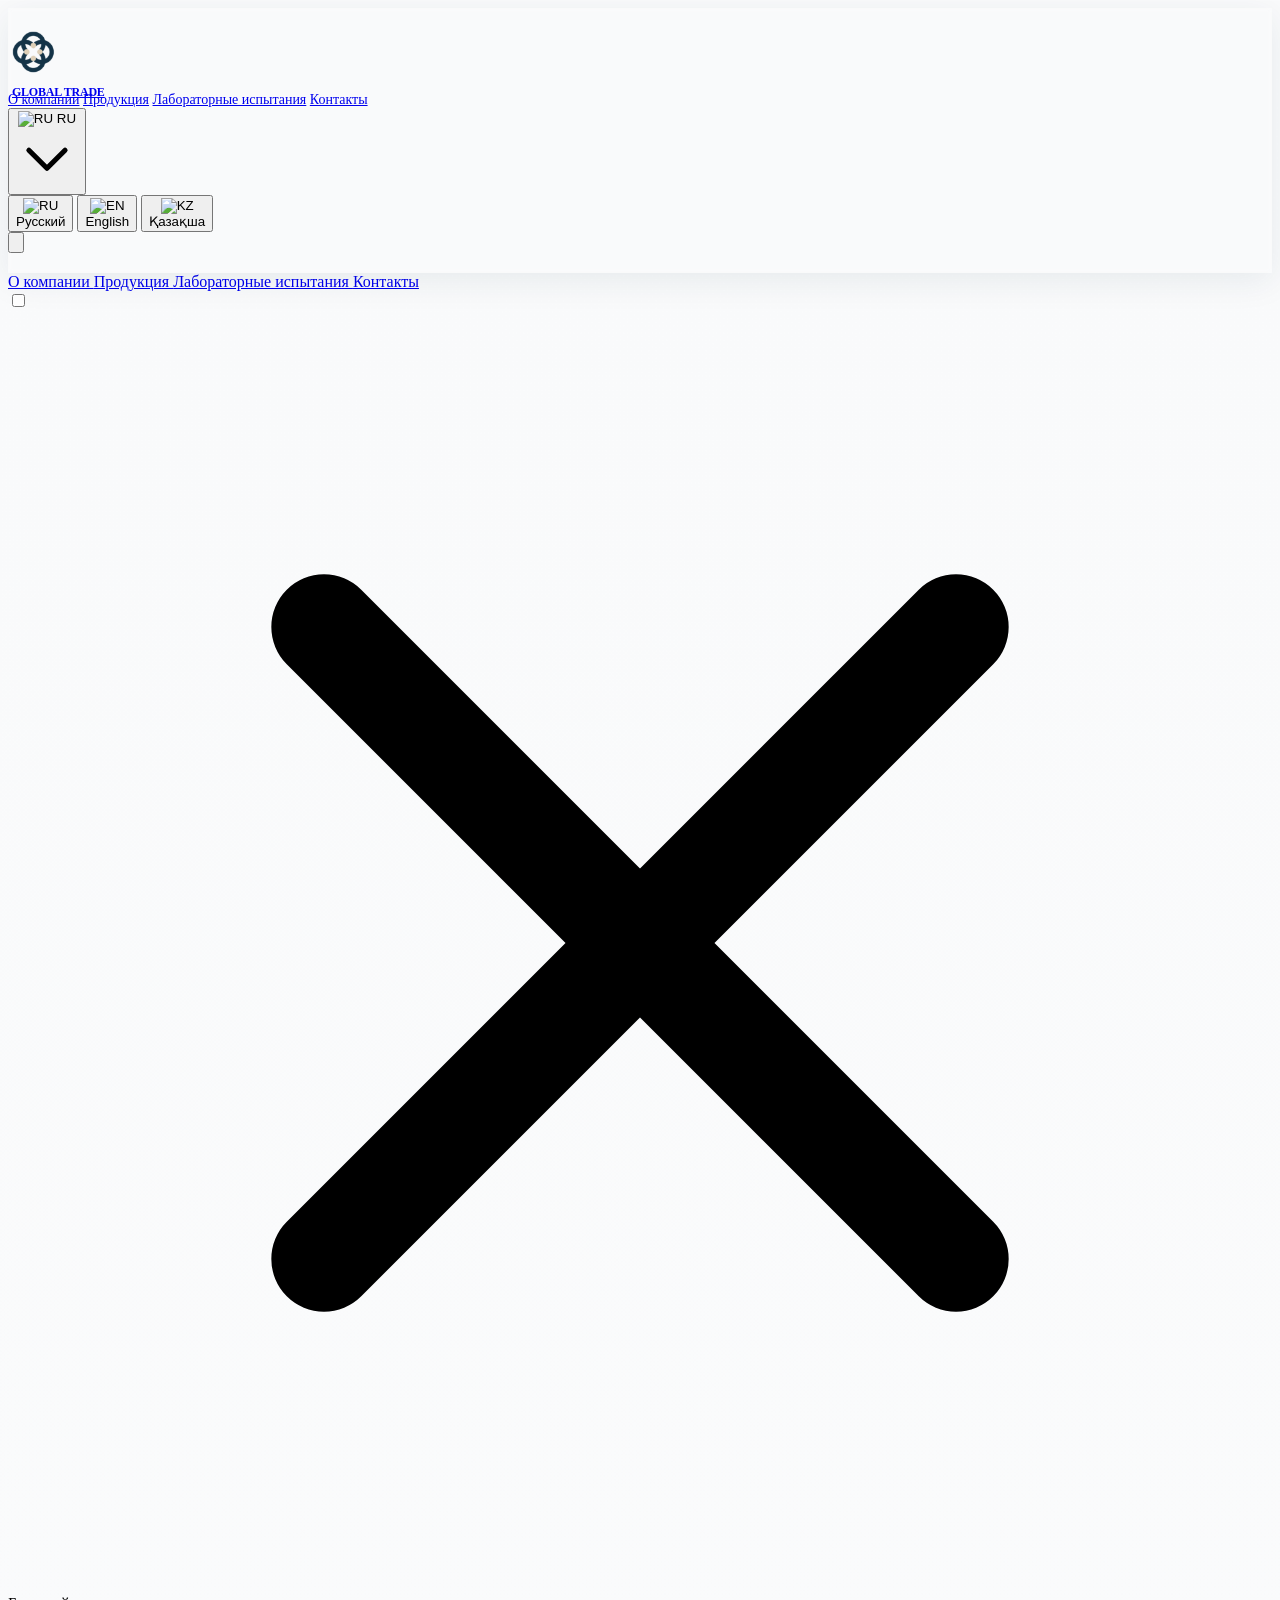
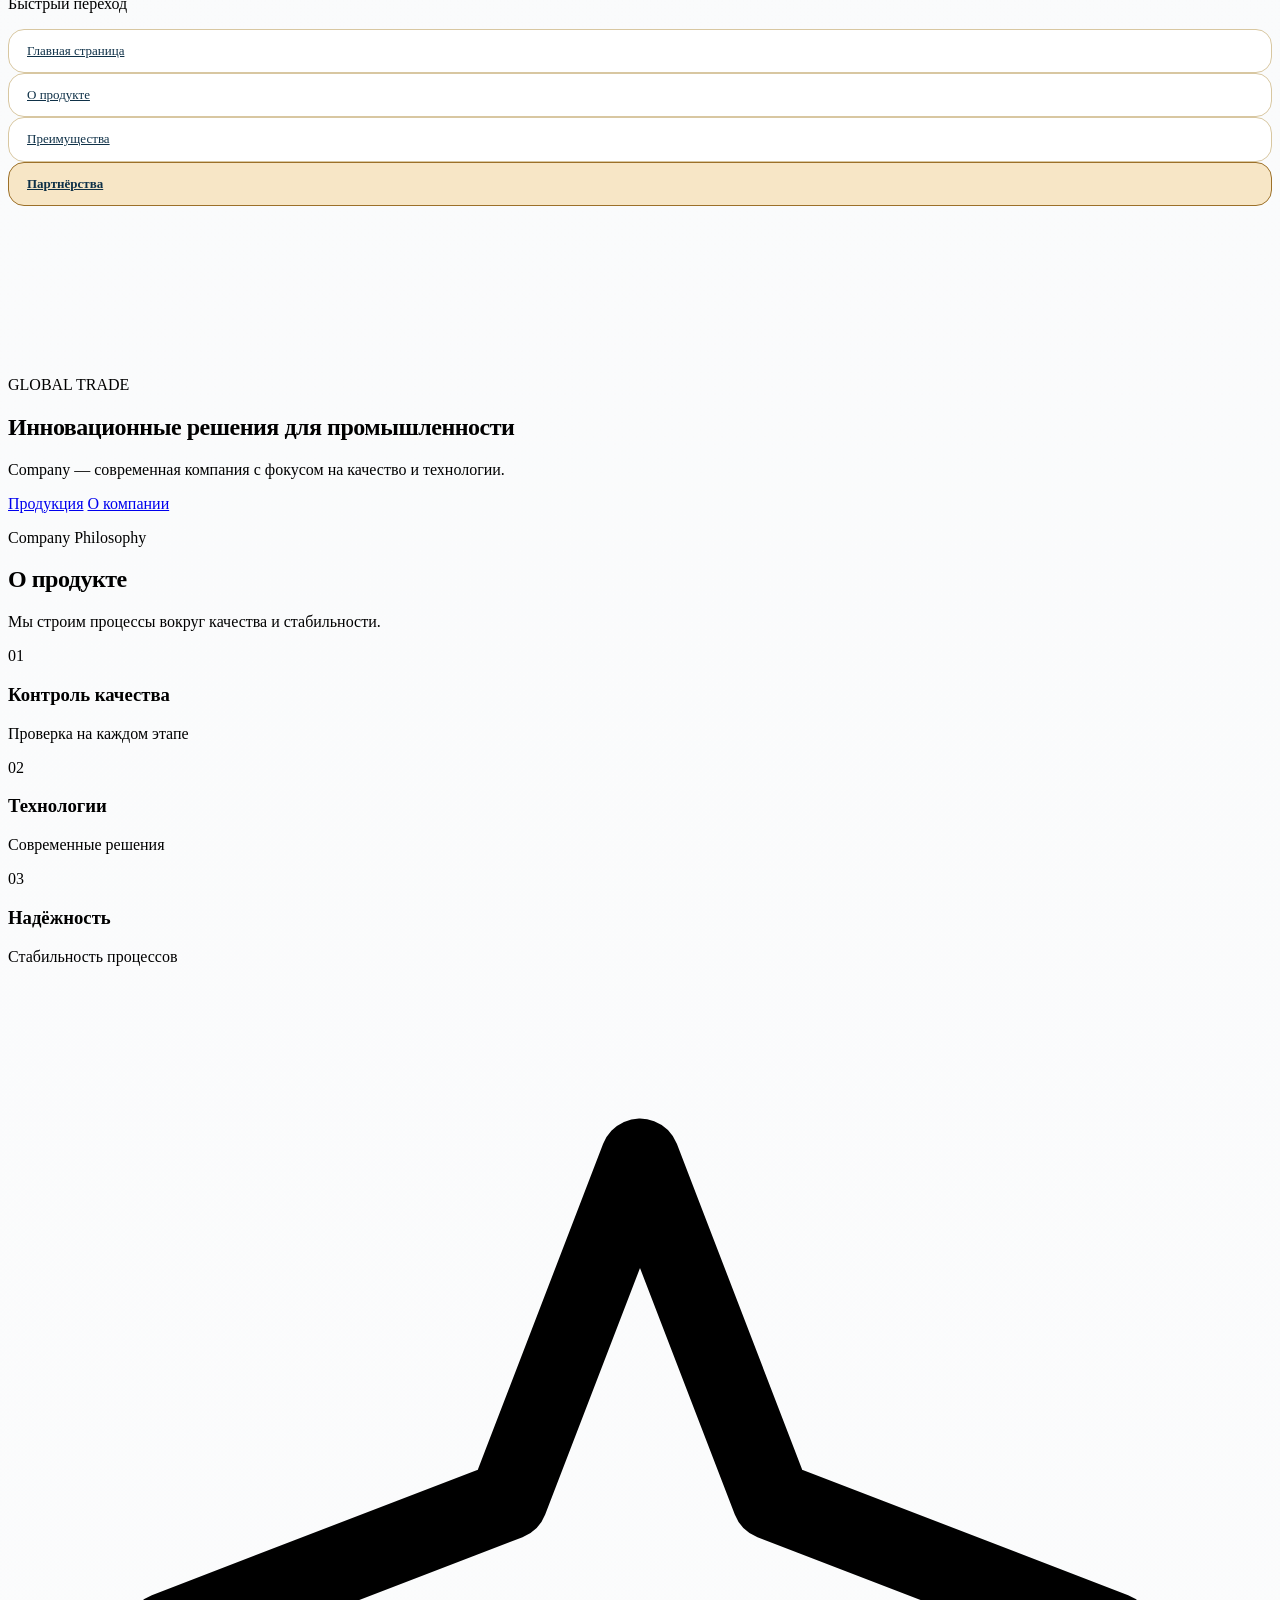
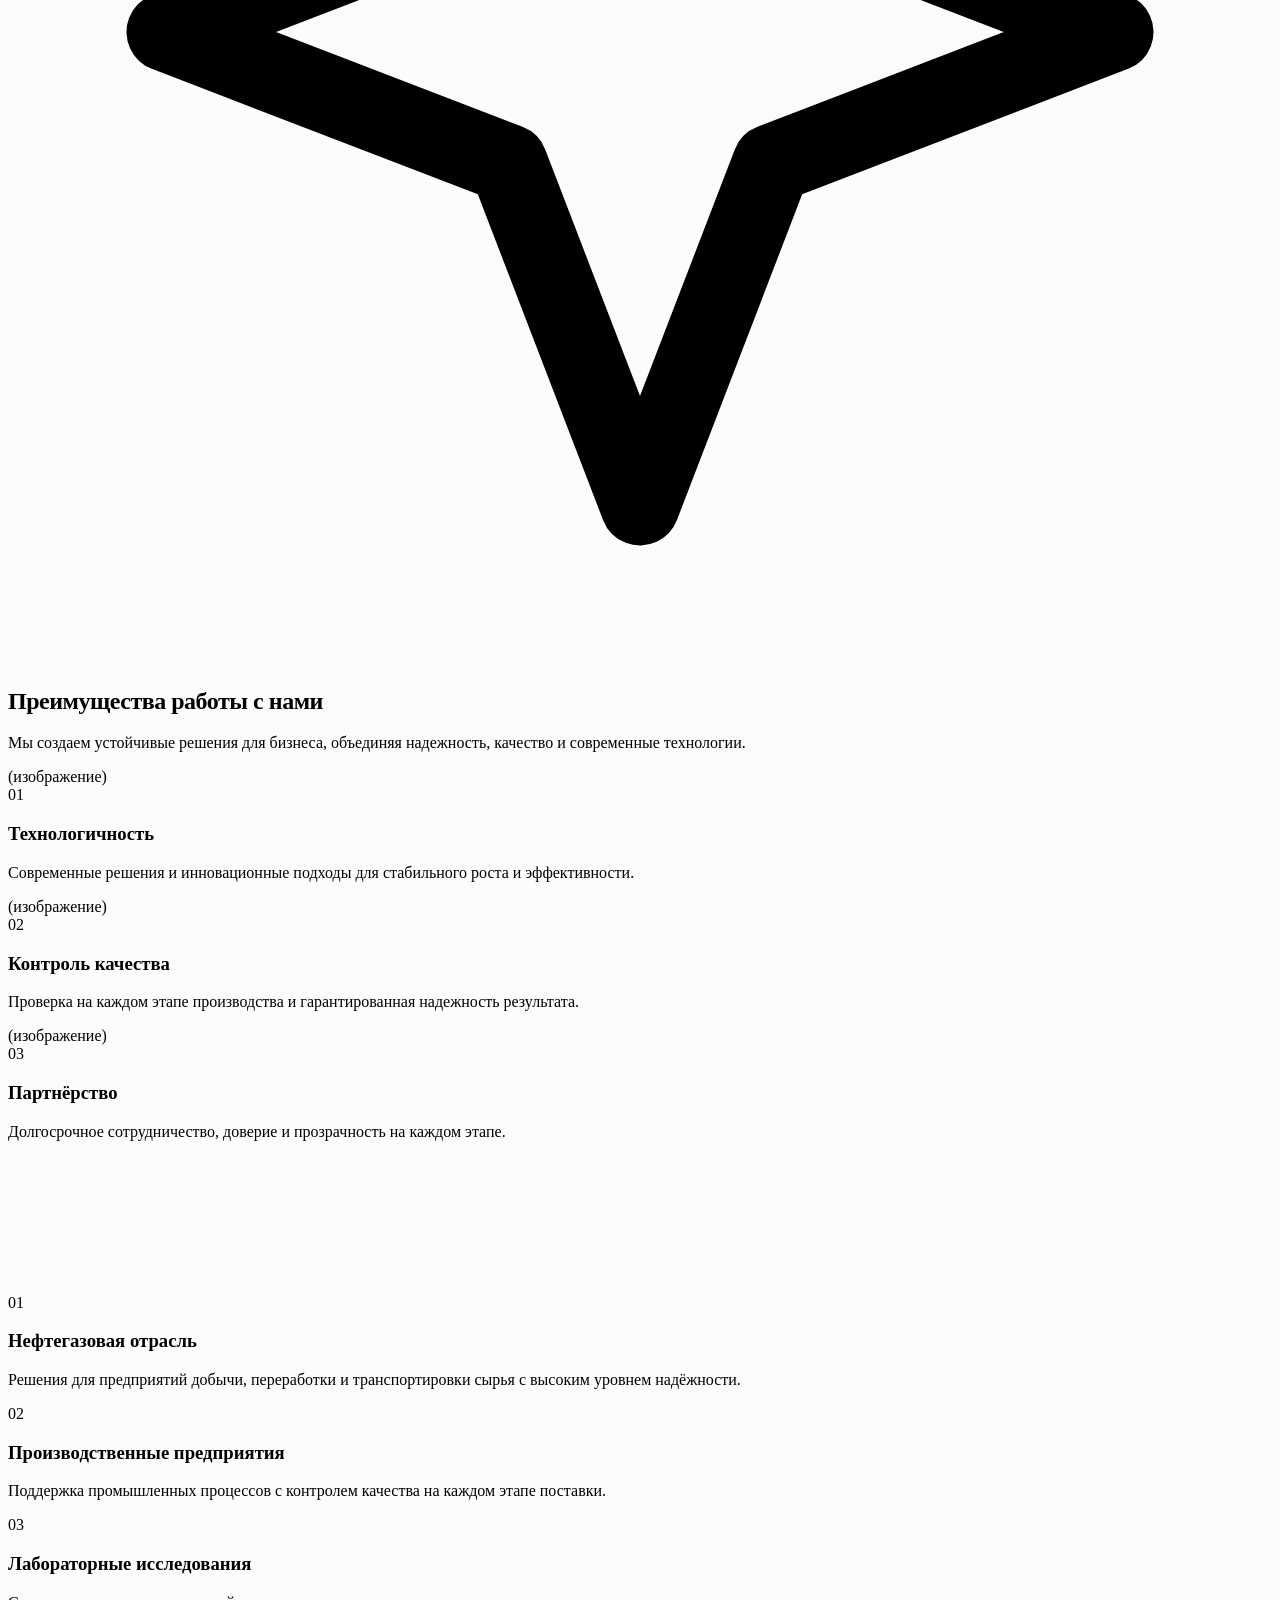
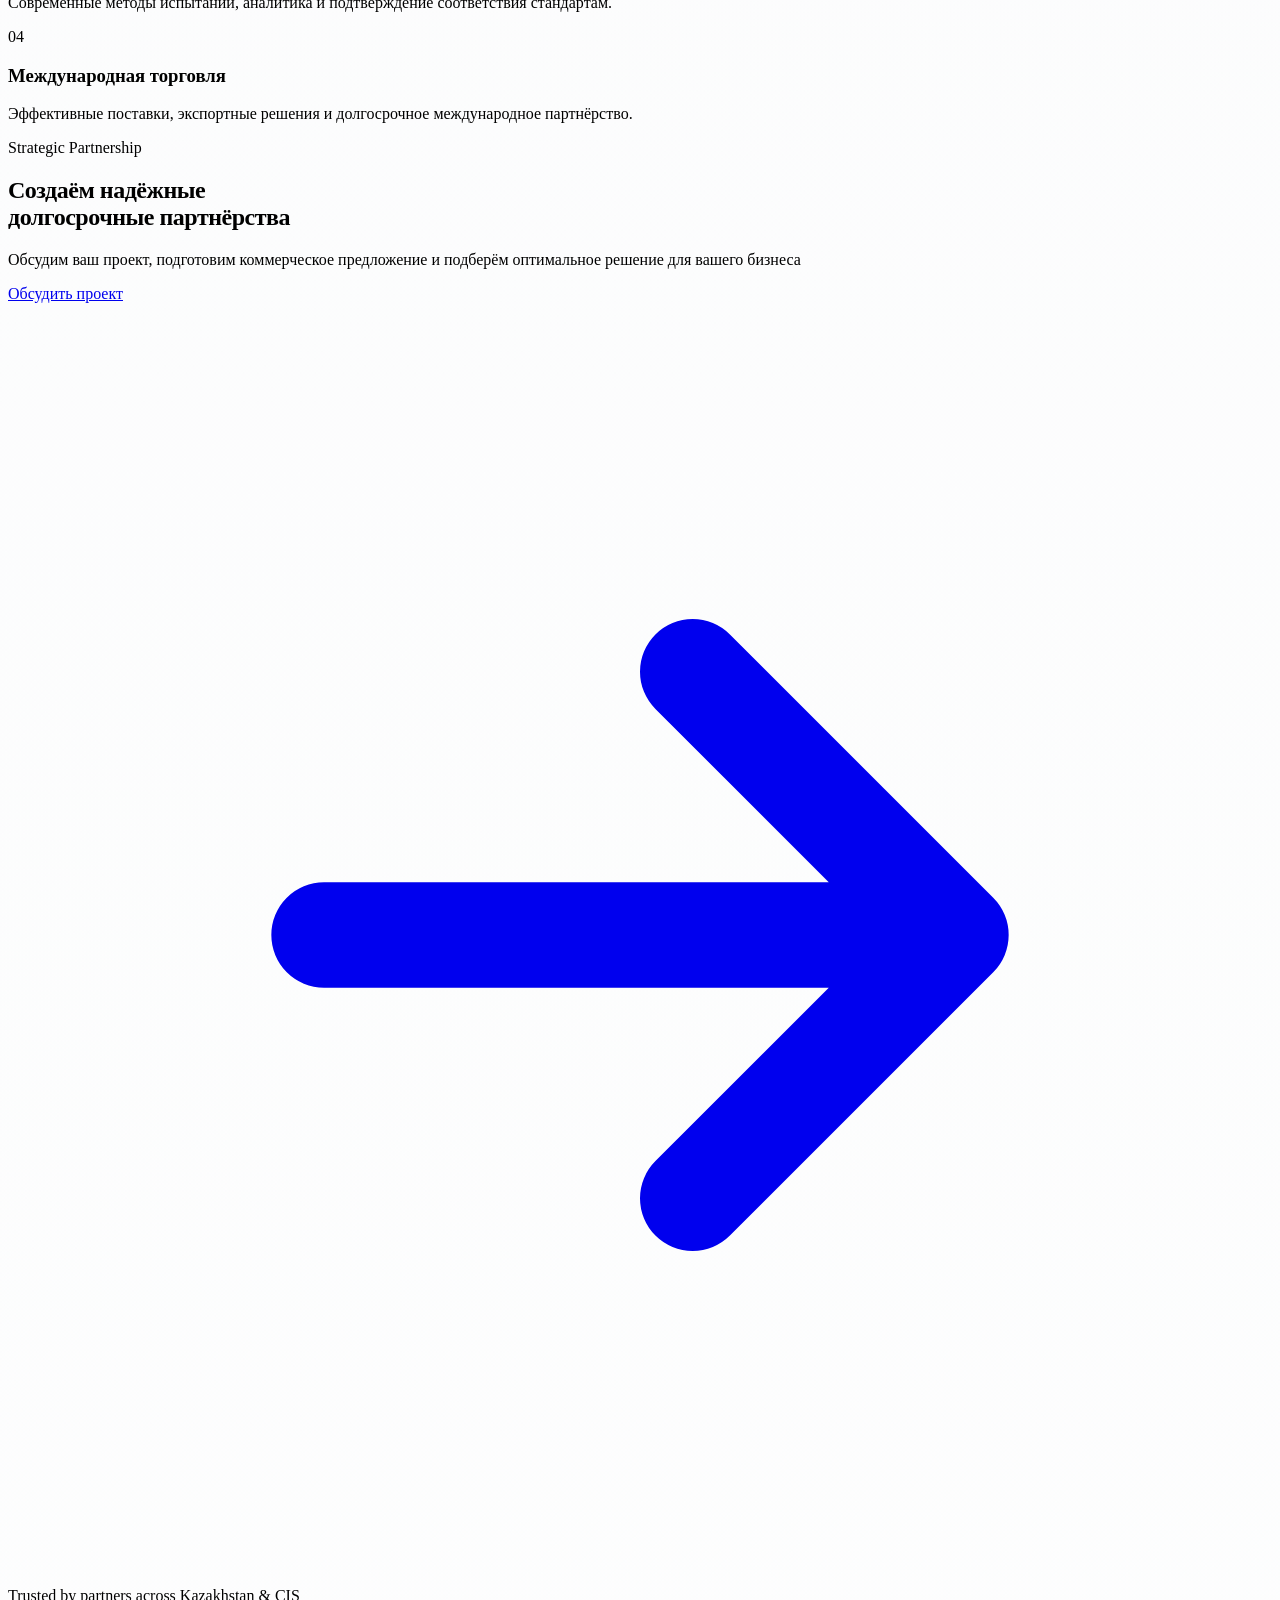
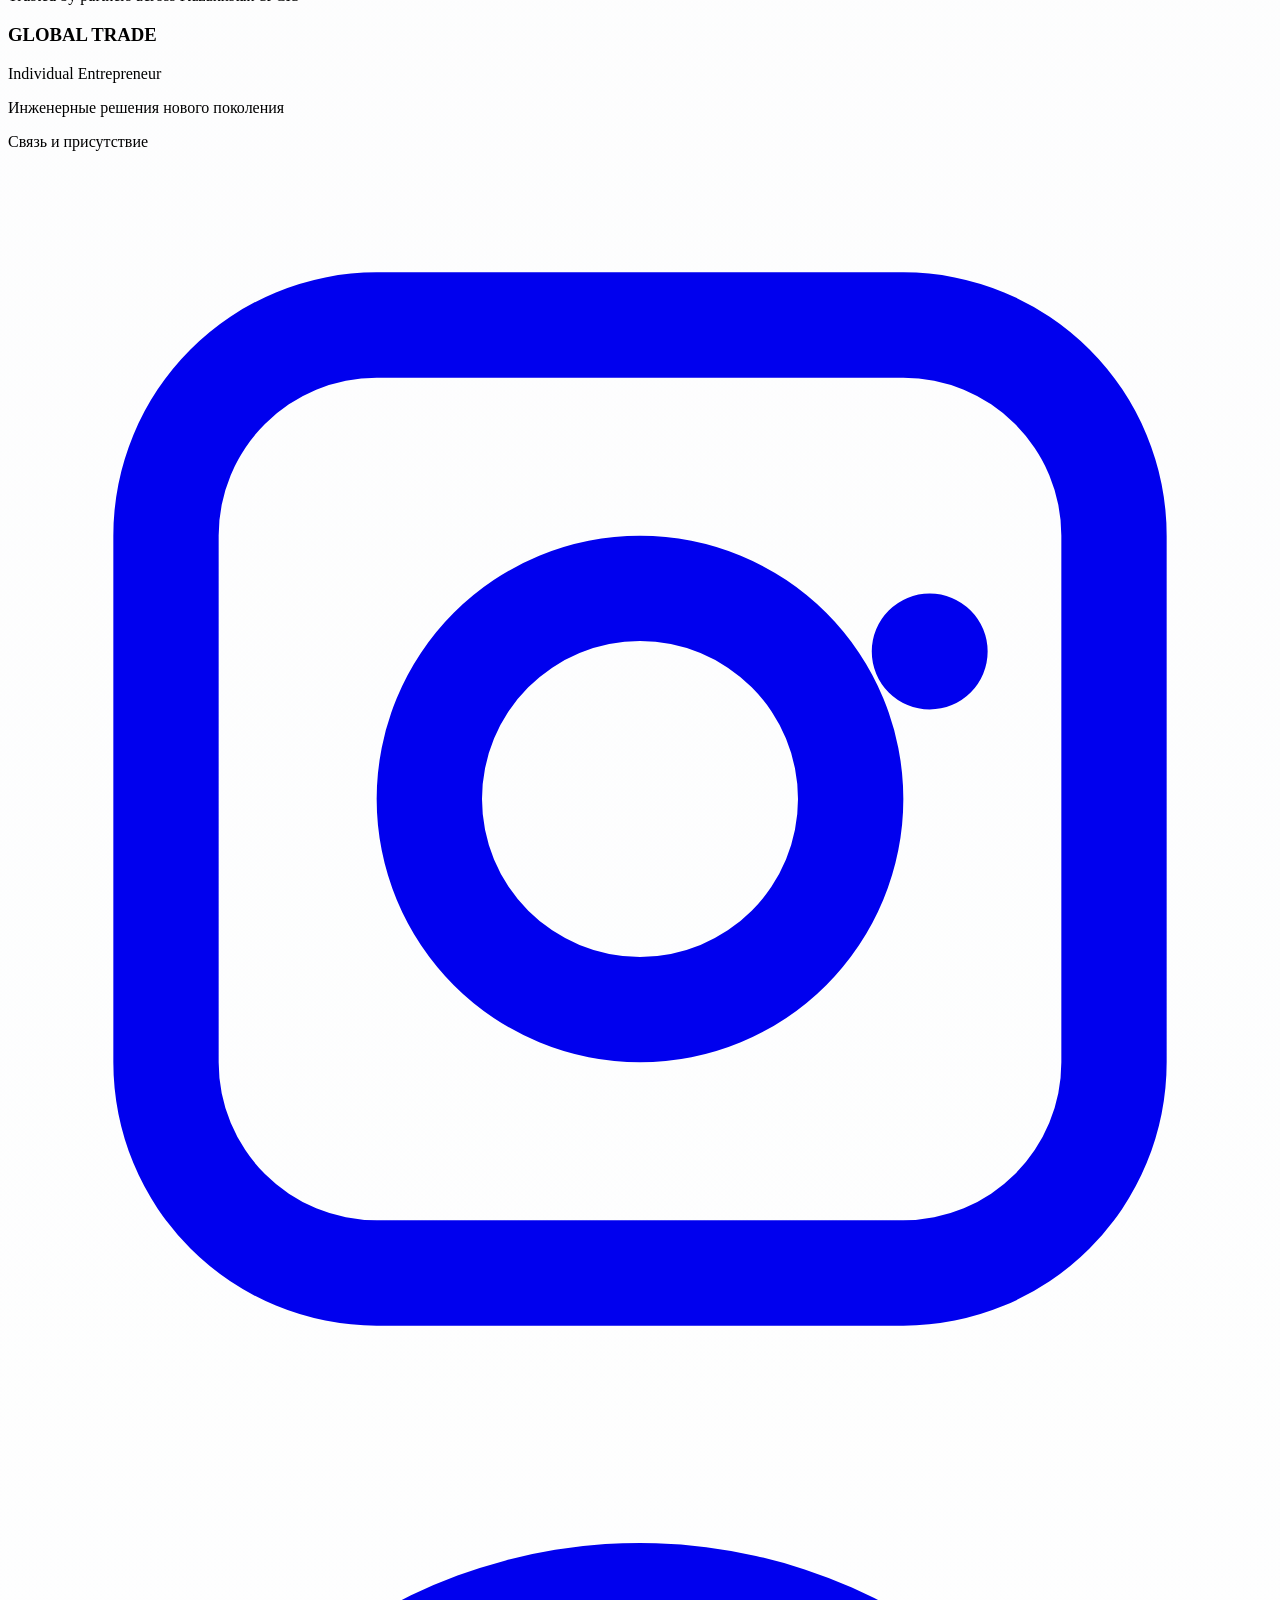
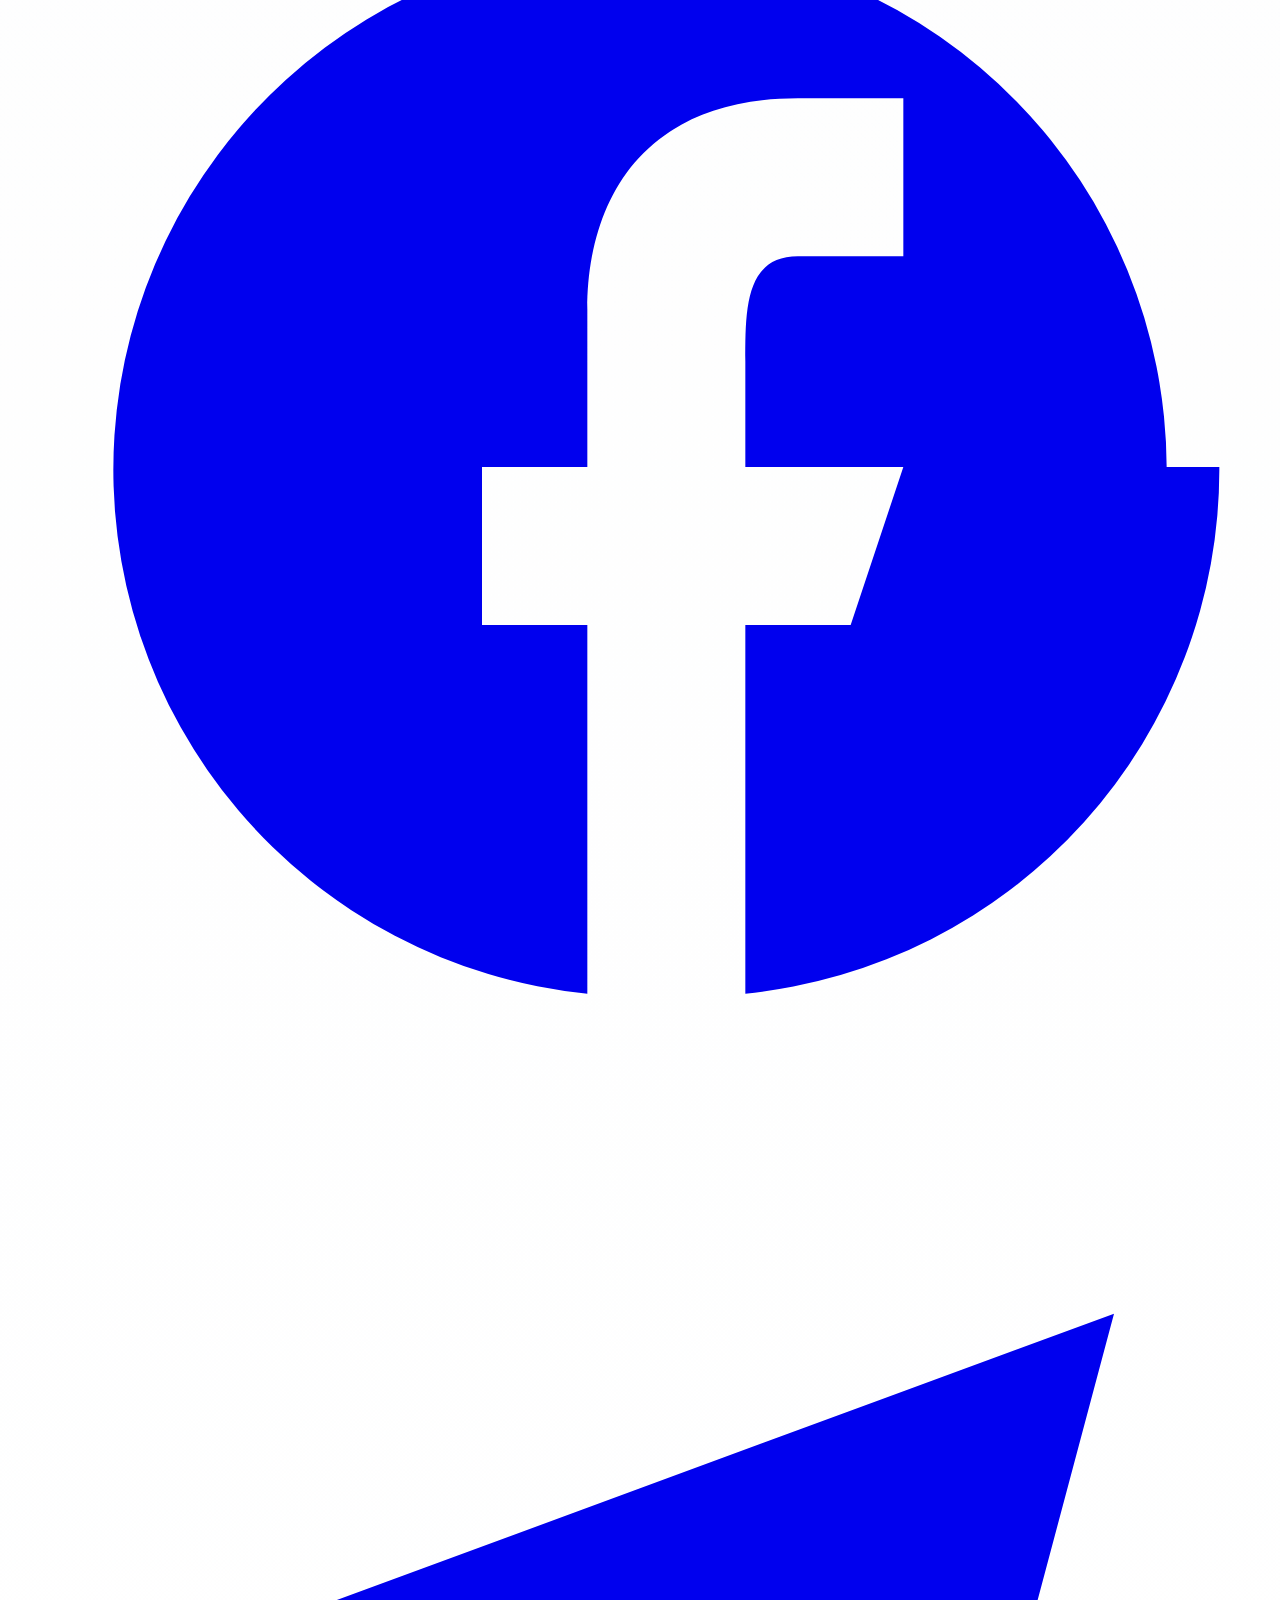
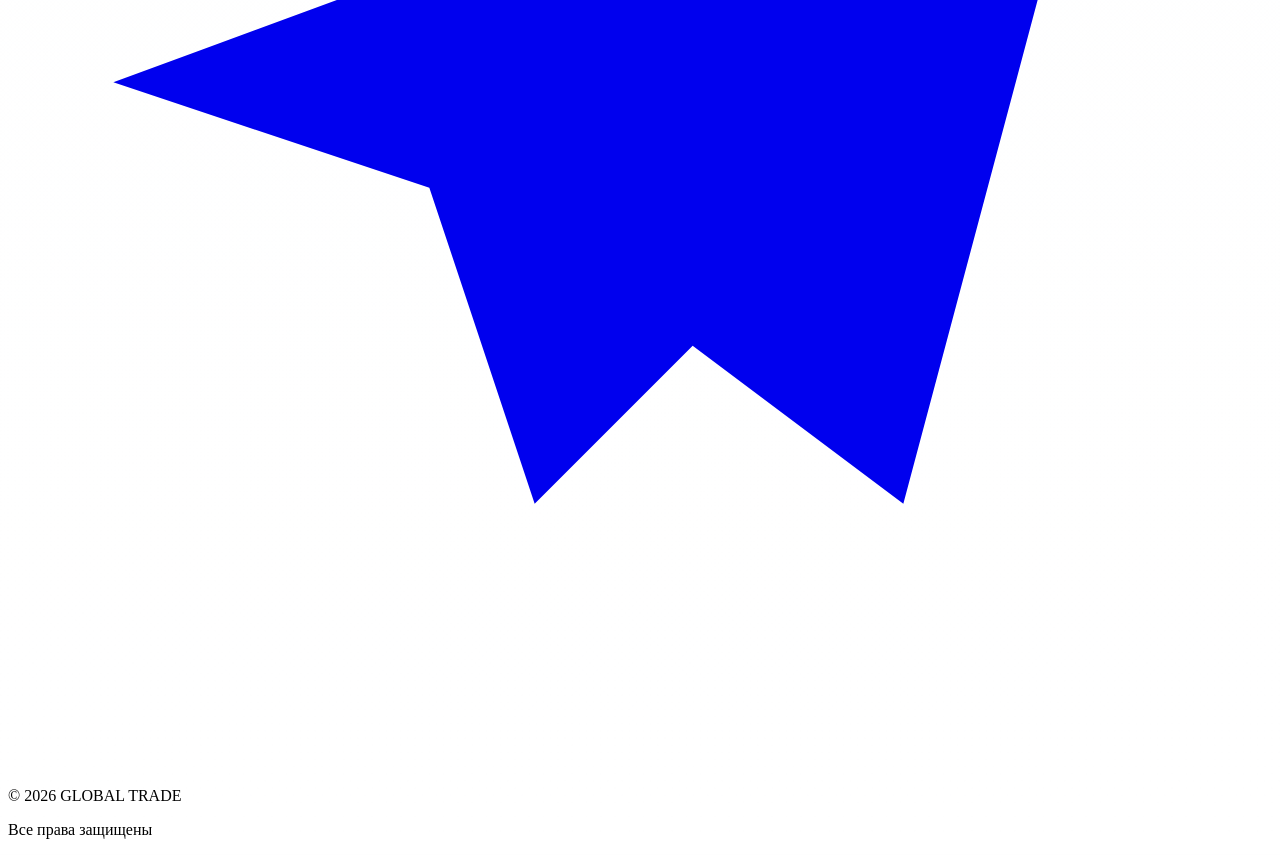
==== commit af007881: "Side menu updated - finished" ====
--- a/index.html
+++ b/index.html
@@ -438,90 +438,68 @@
       </div>
     </label>
 
-    <!-- expandable menu -->
+    <!-- EXPANDABLE MENU -->
     <div
-      class="relative
-             bg-white
-             border border-[#E8DFCF]
-
-             rounded-l-none
-             rounded-r-[28px]
-
-             px-6 py-7
-
-             shadow-[0_30px_80px_rgba(15,49,72,0.12)]"
+      class="side-nav-menu relative
+
+            bg-gradient-to-br
+            from-[#FFFFFF]
+            via-[#FCF8F2]
+            to-[#F2E8D8]
+
+            border border-[#D8C7A1]/35
+
+            px-5 py-6
+
+            shadow-[0_20px_60px_rgba(15,49,72,0.07)]
+
+            min-w-[260px]
+            overflow-hidden"
     >
-
-      <!-- top ornament -->
-      <div class="flex items-center gap-3 mb-6">
-        <span class="w-8 h-[1px] bg-[#D8C7A1]/80"></span>
+      <!-- subtle top line -->
+      <div class="flex items-center gap-3 mb-5">
+        <span class="flex-1 h-px bg-[#D8C7A1]/70"></span>
 
         <div
-          class="w-2.5 h-2.5 rotate-45
-                 border border-[#D8C7A1]"
+          class="w-2 h-2 rotate-45
+                border border-[#C9B48A]"
         ></div>
 
-        <span class="w-8 h-[1px] bg-[#D8C7A1]/80"></span>
+        <span class="flex-1 h-px bg-[#D8C7A1]/70"></span>
       </div>
 
       <!-- helper text -->
-      <p class="text-sm text-[#0F3148]/55 mb-6">
-        Быстрый переход по разделам
+      <p
+        class="text-[11px]
+              tracking-[0.14em]
+              uppercase
+              text-[#0F3148]/68
+              font-medium
+              mb-5"
+      >
+        Быстрый переход
       </p>
 
-      <!-- links -->
-      <div class="flex flex-col gap-4">
-
-        <a
-          href="#top"
-          class="block
-                text-sm font-medium
-                text-[#0F3148]/75
-                hover:text-[#0F3148]
-                hover:translate-x-1
-                transition duration-300"
-        >
+      <!-- compact links -->
+      <div class="flex flex-col gap-2">
+
+        <a href="#top" class="side-nav-link">
           Главная страница
         </a>
 
-        <a
-          href="#product"
-          class="block
-                text-sm font-medium
-                text-[#0F3148]/75
-                hover:text-[#0F3148]
-                hover:translate-x-1
-                transition duration-300"
-        >
+        <a href="#product" class="side-nav-link">
           О продукте
         </a>
 
-        <a
-          href="#values"
-          class="block
-                text-sm font-medium
-                text-[#0F3148]/75
-                hover:text-[#0F3148]
-                hover:translate-x-1
-                transition duration-300"
-        >
+        <a href="#values" class="side-nav-link">
           Преимущества
         </a>
 
-        <a
-          href="#partnership"
-          class="block
-                text-sm font-medium
-                text-[#0F3148]/75
-                hover:text-[#0F3148]
-                hover:translate-x-1
-                transition duration-300"
-        >
+        <a href="#partnership" class="side-nav-link">
           Партнёрства
         </a>
 
       </div>
-
     </div>
 
   </div>
@@ -937,6 +915,121 @@
   </div>
 </section>
 
+<!-- APPLICATION AREAS -->
+<section class="py-24 bg-white relative overflow-hidden">
+
+  <!-- decorative glow -->
+  <div class="absolute top-0 left-0 w-[420px] h-[420px] bg-[#D8C7A1]/10 blur-[130px] rounded-full animate-[floatGlow_8s_ease-in-out_infinite]"></div>
+  <div class="absolute bottom-0 right-0 w-[380px] h-[380px] bg-[#0F3148]/[0.03] blur-[120px] rounded-full"></div>
+
+  <div class="relative z-10 w-full px-4 sm:px-6 lg:px-10 xl:px-16">
+
+    <!-- heading -->
+    <div class="text-center mb-16" data-aos="fade-up">
+
+      <p class="text-[#0F3148]/60 uppercase tracking-[0.18em] text-sm mb-3">
+        Application Areas
+      </p>
+
+      <h2 class="text-3xl md:text-5xl font-semibold text-[#0F3148] mb-5">
+        Области применения
+      </h2>
+
+      <p class="text-[#0F3148]/65 max-w-3xl mx-auto text-lg leading-relaxed">
+        Наша продукция и решения используются в ключевых отраслях промышленности,
+        где особенно важны стабильность поставок, контроль качества
+        и соответствие международным стандартам.
+      </p>
+
+    </div>
+
+    <!-- cards -->
+    <div class="grid md:grid-cols-2 xl:grid-cols-4 gap-8">
+
+      <!-- card -->
+      <div
+        class="card-soft bg-[#F8F8F6] border border-[#EAEAEA] rounded-[28px] p-8 shadow-sm"
+        data-aos="fade-up"
+      >
+        <div class="w-12 h-12 rounded-2xl bg-[#0F3148]/5 flex items-center justify-center mb-6">
+          <span class="text-[#0F3148] text-xl">01</span>
+        </div>
+
+        <h3 class="text-xl font-semibold text-[#0F3148] mb-4">
+          Нефтегазовая отрасль
+        </h3>
+
+        <p class="text-[#0F3148]/65 leading-relaxed">
+          Решения для предприятий добычи, переработки
+          и транспортировки сырья с высоким уровнем надёжности.
+        </p>
+      </div>
+
+      <!-- card -->
+      <div
+        class="card-soft bg-[#F8F8F6] border border-[#EAEAEA] rounded-[28px] p-8 shadow-sm"
+        data-aos="fade-up"
+        data-aos-delay="100"
+      >
+        <div class="w-12 h-12 rounded-2xl bg-[#0F3148]/5 flex items-center justify-center mb-6">
+          <span class="text-[#0F3148] text-xl">02</span>
+        </div>
+
+        <h3 class="text-xl font-semibold text-[#0F3148] mb-4">
+          Производственные предприятия
+        </h3>
+
+        <p class="text-[#0F3148]/65 leading-relaxed">
+          Поддержка промышленных процессов
+          с контролем качества на каждом этапе поставки.
+        </p>
+      </div>
+
+      <!-- card -->
+      <div
+        class="card-soft bg-[#F8F8F6] border border-[#EAEAEA] rounded-[28px] p-8 shadow-sm"
+        data-aos="fade-up"
+        data-aos-delay="200"
+      >
+        <div class="w-12 h-12 rounded-2xl bg-[#0F3148]/5 flex items-center justify-center mb-6">
+          <span class="text-[#0F3148] text-xl">03</span>
+        </div>
+
+        <h3 class="text-xl font-semibold text-[#0F3148] mb-4">
+          Лабораторные исследования
+        </h3>
+
+        <p class="text-[#0F3148]/65 leading-relaxed">
+          Современные методы испытаний,
+          аналитика и подтверждение соответствия стандартам.
+        </p>
+      </div>
+
+      <!-- card -->
+      <div
+        class="card-soft bg-[#F8F8F6] border border-[#EAEAEA] rounded-[28px] p-8 shadow-sm"
+        data-aos="fade-up"
+        data-aos-delay="300"
+      >
+        <div class="w-12 h-12 rounded-2xl bg-[#0F3148]/5 flex items-center justify-center mb-6">
+          <span class="text-[#0F3148] text-xl">04</span>
+        </div>
+
+        <h3 class="text-xl font-semibold text-[#0F3148] mb-4">
+          Международная торговля
+        </h3>
+
+        <p class="text-[#0F3148]/65 leading-relaxed">
+          Эффективные поставки, экспортные решения
+          и долгосрочное международное партнёрство.
+        </p>
+      </div>
+
+    </div>
+
+  </div>
+</section>
+
 
 <!-- CTA -->
 <section id="partnership" class="relative py-14 bg-gradient-to-b from-[#C8B08A] via-[#9F845C] to-[#5E4A33] overflow-hidden">
--- a/css/app.css
+++ b/css/app.css
@@ -56,4 +56,31 @@
   }
 }
 
-    +.side-nav-link {
+  display: block;
+  padding: 12px 18px;
+  border-radius: 16px;
+
+  font-size: 13px;
+  font-weight: 500;
+  line-height: 1.4;
+
+  color: #0F3148;
+  background: #FFFFFF;
+
+  border: 1.5px solid #D8C7A1;
+
+  transition: all 0.3s ease;
+}
+
+.side-nav-link:hover {
+  background: #FFFCF8;
+  border-color: #a77b22;
+  font-weight: 600;
+}
+
+.side-nav-link.active {
+  background: #f7e6c6;
+  border-color: #9c7029;
+  font-weight: 700;
+}
